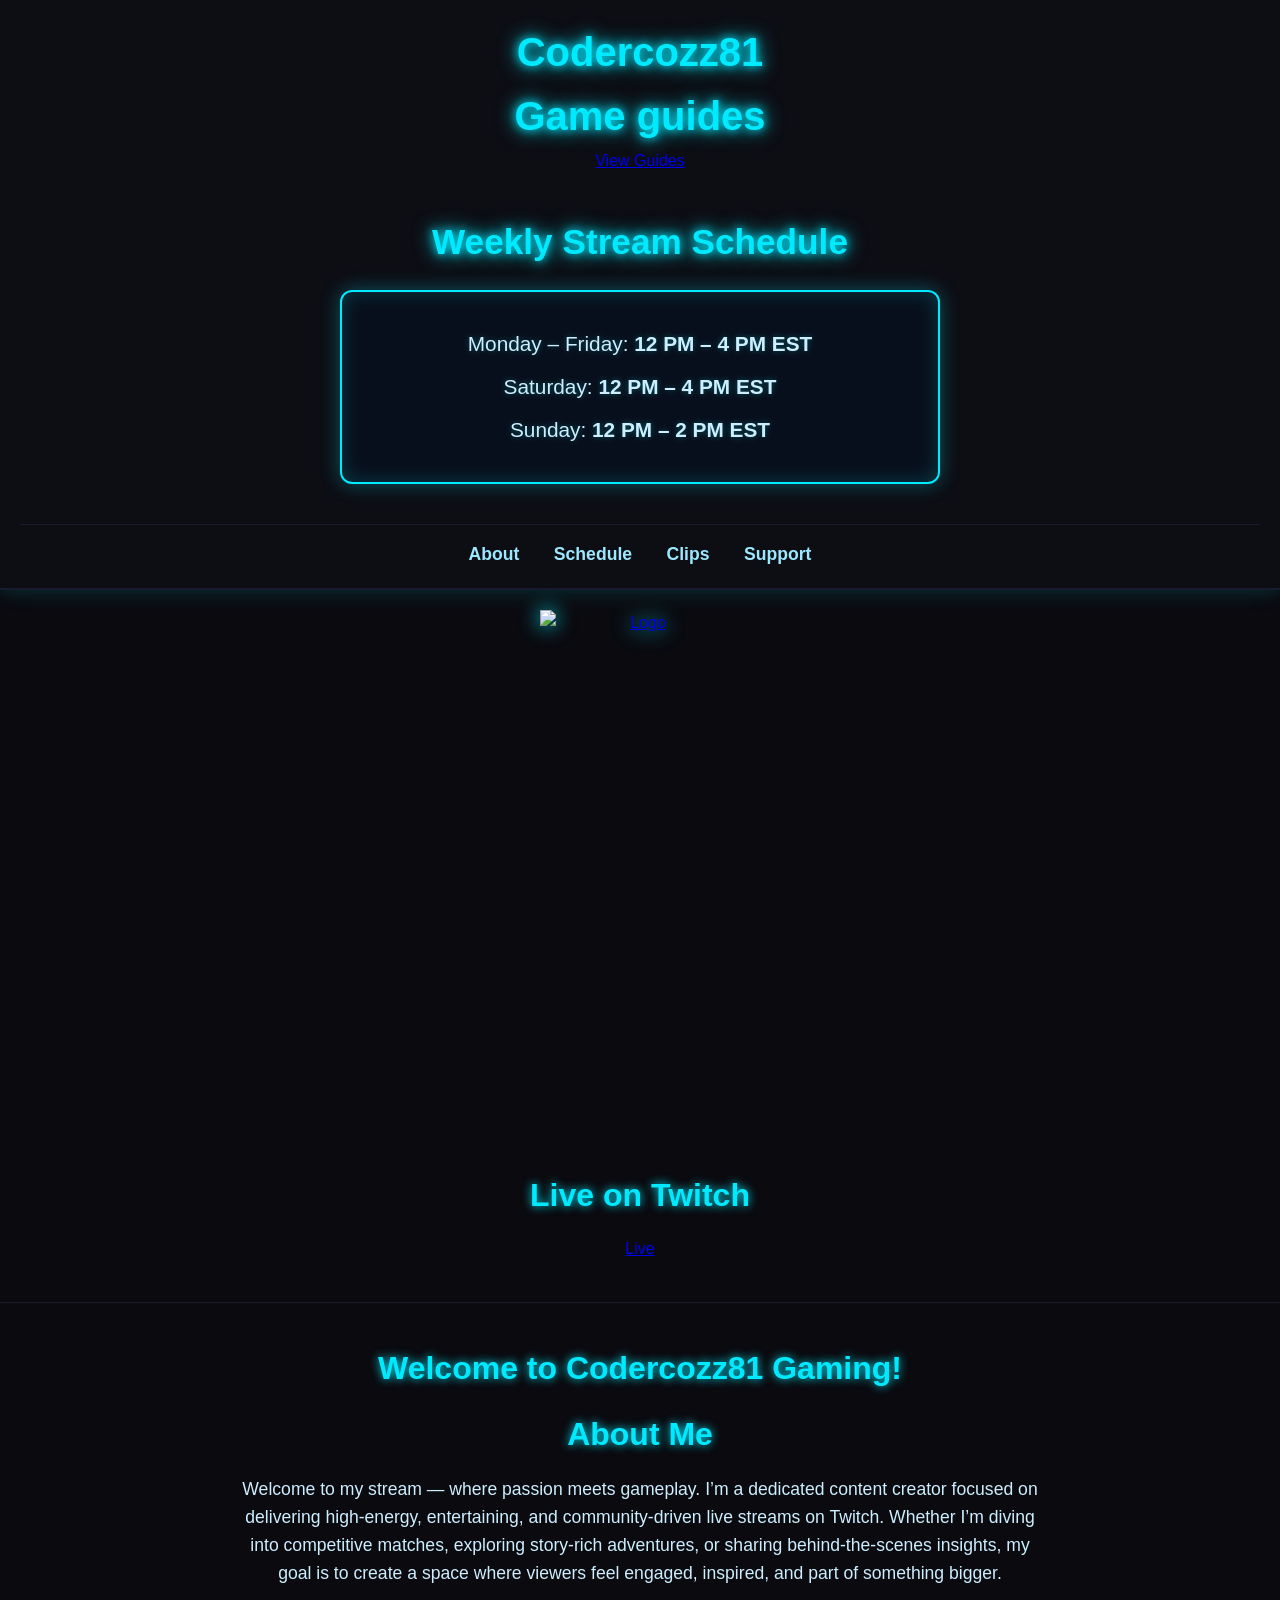
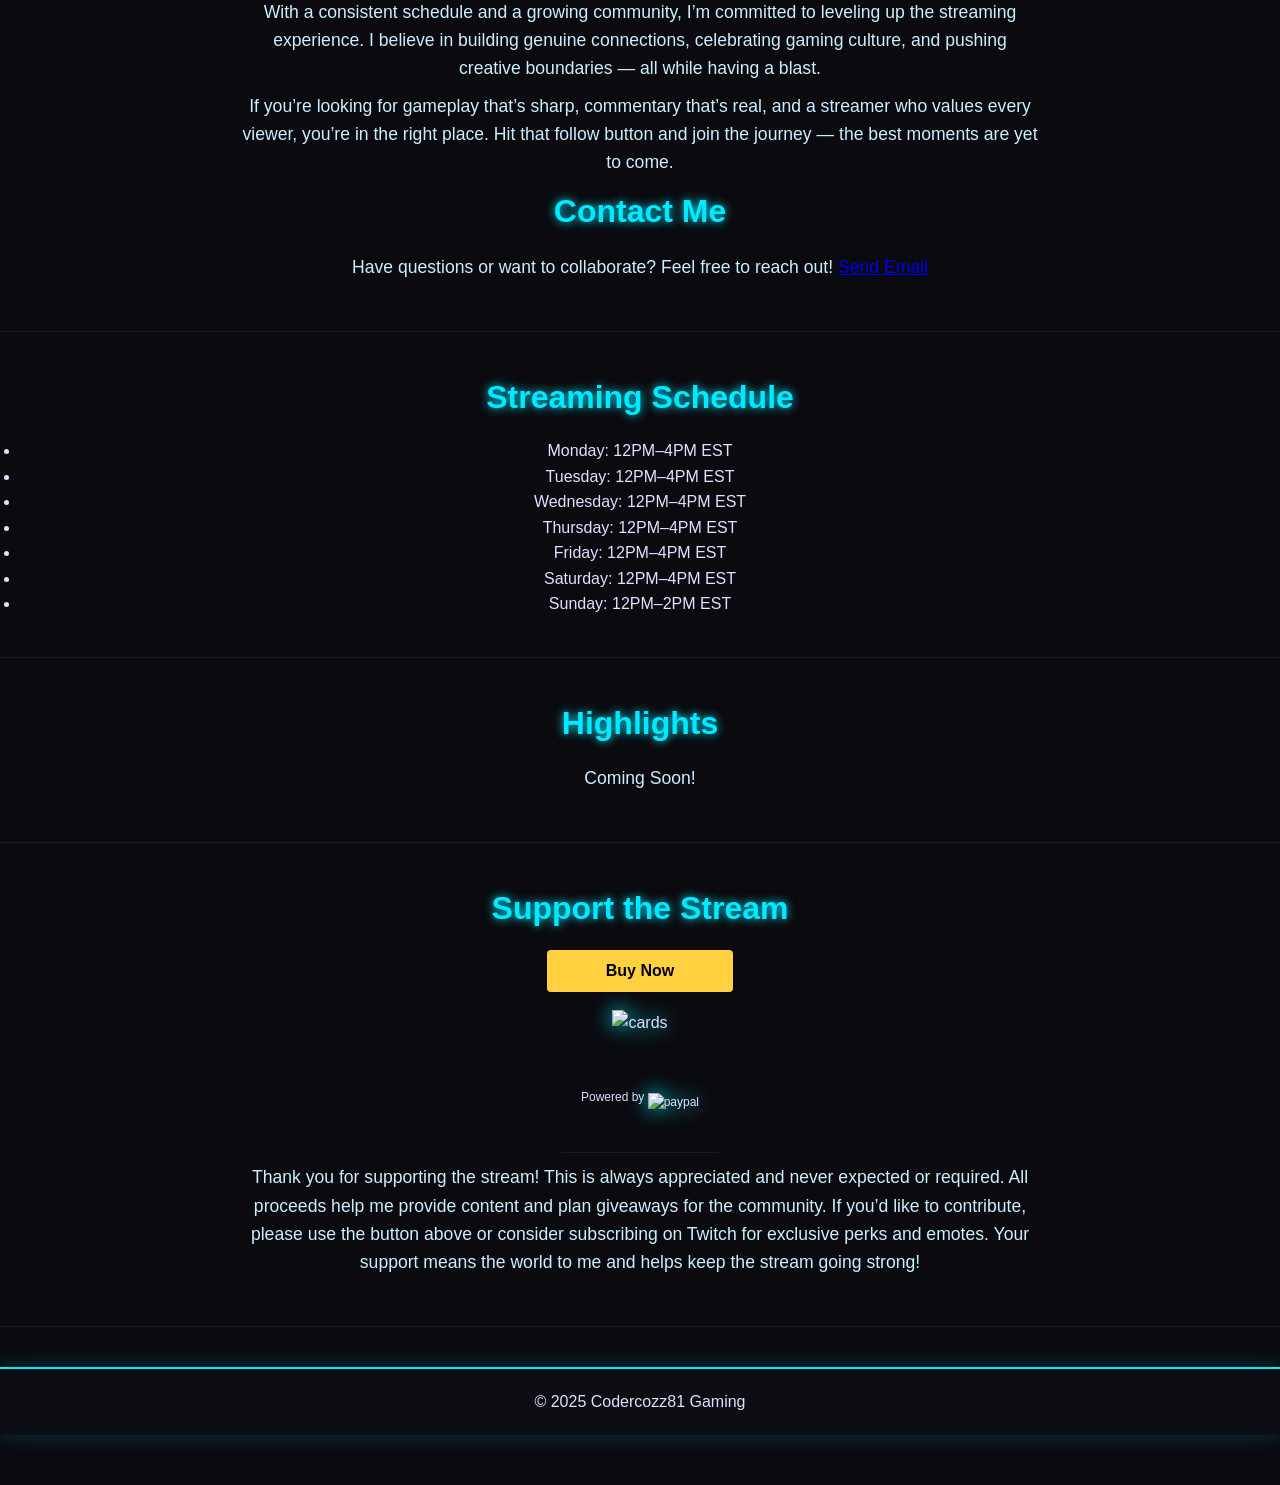
==== index.html @ 191a9d3c "Update site" ====
<!DOCTYPE html>
<html lang="en">

<head>
  <meta charset="UTF-8" />
  <meta name="viewport" content="width=device-width, initial-scale=1.0" />
  <title>Codercozz81</title>
  <link rel="stylesheet" href="style.css" />
</head>

<body>
  <header>
    <h1>Codercozz81</h1>
    <h1>Game guides</h1>
    <a href="guides.html">View Guides</a>
<section id="schedule-banner">
  <h2 class="neon-title">Weekly Stream Schedule</h2>

  <div class="schedule-banner-box">
    <p>Monday – Friday: <strong>12 PM – 4 PM EST</strong></p>
    <p>Saturday: <strong>12 PM – 4 PM EST</strong></p>
    <p>Sunday: <strong>12 PM – 2 PM EST</strong></p>
  </div>
</section>

    <nav>
      <a href="#about">About</a>
      <a href="#schedule">Schedule</a>
      <a href="#clips">Clips</a>
      <a href="#support">Support</a>
    </nav>
  </header>
  
    <a href= "https://i.imgur.com/0pPii96_d.png">
    <img src= "https://i.imgur.com/0pPii96_d.png" alt="Logo" class="logo" width="1200" height="500" >
  </a>

  <section id="stream">
    <h2>Live on Twitch</h2>
    <a href="https://twitch.tv/codercozz81" target="_blank">Live</a>
  </section>

  <section id="about">
    <h2>Welcome to Codercozz81 Gaming!</h2>
    <h2>About Me</h2>

    <p>Welcome to my stream — where passion meets gameplay. I’m a dedicated content creator focused on delivering high-energy,
      entertaining, and community-driven live streams on Twitch. Whether I’m diving into competitive matches, exploring story-rich adventures,
      or sharing behind-the-scenes insights, my goal is to create a space where viewers feel engaged, inspired, and part of something bigger.</p>

    <p>With a consistent schedule and a growing community, I’m committed to leveling up the streaming experience.
      I believe in building genuine connections, celebrating gaming culture, and pushing creative boundaries — all while having a blast.</p>

    <p>If you’re looking for gameplay that’s sharp, commentary that’s real, and a streamer who values every viewer, you’re in the right place.
      Hit that follow button and join the journey — the best moments are yet to come.</p>

    <h2>Contact Me</h2>
    <p>Have questions or want to collaborate? Feel free to reach out!
      <a href="mailto:codercozz81gaming@gmail.com">Send Email</a>
    </p>
  </section>

  <section id="schedule">
    <h2>Streaming Schedule</h2>
    <ul>
      <li>Monday: 12PM–4PM EST</li>
      <li>Tuesday: 12PM–4PM EST</li>
      <li>Wednesday: 12PM–4PM EST</li>
      <li>Thursday: 12PM–4PM EST</li>
      <li>Friday: 12PM–4PM EST</li>
      <li>Saturday: 12PM–4PM EST</li>
      <li>Sunday: 12PM–2PM EST</li>
    </ul>
  </section>

  <section id="clips">
    <h2>Highlights</h2>
    <p>Coming Soon!</p>
  </section>

  <section id="support">
    <h2>Support the Stream</h2>

    <div>
      <style>
        .pp-SATEPNYQHU6HS {
          text-align: center;
          border: none;
          border-radius: 0.25rem;
          min-width: 11.625rem;
          padding: 0 2rem;
          height: 2.625rem;
          font-weight: bold;
          background-color: #FFD140;
          color: #000000;
          font-family: "Helvetica Neue", Arial, sans-serif;
          font-size: 1rem;
          line-height: 1.25rem;
          cursor: pointer;
        }
      </style>

      <form action="https://www.paypal.com/ncp/payment/SATEPNYQHU6HS" method="post" target="_blank"
        style="display:inline-grid;justify-items:center;align-content:start;gap:0.5rem;">
        <input class="pp-SATEPNYQHU6HS" type="submit" value="Buy Now" />
        <img src="https://www.paypalobjects.com/images/Debit_Credit_APM.svg" alt="cards" />
        <section style="font-size: 0.75rem;">
          Powered by
          <img src="https://www.paypalobjects.com/paypal-ui/logos/svg/paypal-wordmark-color.svg" alt="paypal"
            style="height:0.875rem;vertical-align:middle;" />
        </section>
      </form>
    </div>

    <p>Thank you for supporting the stream! This is always appreciated and never expected or required.
      All proceeds help me provide content and plan giveaways for the community. If you’d like to contribute,
      please use the button above or consider subscribing on Twitch for exclusive perks and emotes.
      Your support means the world to me and helps keep the stream going strong!</p>
  </section>

  <footer>
    <p>© 2025 Codercozz81 Gaming</p>
  </footer>

  <script src="scripts.js"></script>
</body>

</html>
---- style.css ----
/* ------------------------------
   GLOBAL RESET & BASE STYLES
--------------------------------*/
* {
  margin: 0;
  padding: 0;
  box-sizing: border-box;
}

body {
  font-family: 'Orbitron', Arial, sans-serif;
  background-color: #0a0a0f;
  color: #e0e0ff;
  line-height: 1.6;
  text-align: center;
  padding-bottom: 50px;
}

/* Neon Glow Helper */
.neon-glow {
  text-shadow: 0 0 8px #00eaff, 0 0 16px #00eaff, 0 0 32px #00eaff;
}

/* ------------------------------
   HEADER & NAVIGATION
--------------------------------*/
header {
  padding: 20px;
  background: #0d0d14;
  border-bottom: 2px solid #1a1a2e;
  box-shadow: 0 0 20px #00eaff33;
}

h1 {
  font-size: 2.5rem;
  color: #00eaff;
  text-shadow: 0 0 10px #00eaff, 0 0 20px #00eaff;
}

nav {
  margin-top: 15px;
}

nav a {
  margin: 0 15px;
  color: #9be8ff;
  text-decoration: none;
  font-weight: bold;
  font-size: 1.1rem;
  transition: 0.3s;
}

nav a:hover {
  color: #00eaff;
  text-shadow: 0 0 10px #00eaff;
}

nav.sticky {
  position: fixed;
  top: 0;
  width: 100%;
  background: #000814;
  padding: 10px 0;
  z-index: 999;
  border-bottom: 2px solid #00eaff;
  box-shadow: 0 0 20px #00eaff55;
}

/* ------------------------------
   LOGO
--------------------------------*/
.logo {
  width: 200px;
  margin: 20px auto;
  display: block;
  filter: drop-shadow(0 0 10px #00eaff);
}

/* ------------------------------
   SECTIONS
-------------------------------*/
section {
  padding: 40px 20px;
  border-bottom: 1px solid #1a1a2e;
}

section h2 {
  margin-bottom: 15px;
  font-size: 2rem;
  color: #00eaff;
  text-shadow: 0 0 10px #00eaff;
}

section p {
  max-width: 800px;
  margin: 10px auto;
  font-size: 1.1rem;
  color: #cceeff;
}

/* ------------------------------
   SUPPORT SECTION
--------------------------------*/
#support img {
  margin-top: 10px;
  filter: drop-shadow(0 0 10px #00eaff);
}

/* ------------------------------
   FOOTER
--------------------------------*/
footer {
  margin-top: 40px;
  padding: 20px;
  background: #0d0d14;
  border-top: 2px solid #00eaff;
  box-shadow: 0 0 20px #00eaff33;
}

/* ------------------------------
   NEON SCHEDULE BANNER
--------------------------------*/
#schedule-banner {
  padding: 40px 20px;
  border-bottom: 1px solid #1a1a2e;
}

.neon-title {
  font-size: 2.2rem;
  color: #00eaff;
  text-shadow: 0 0 10px #00eaff, 0 0 20px #00eaff;
  margin-bottom: 20px;
}

.schedule-banner-box {
  max-width: 600px;
  margin: 0 auto;
  padding: 25px;
  background: rgba(0, 20, 40, 0.4);
  border: 2px solid #00eaff;
  border-radius: 12px;
  box-shadow: 0 0 20px #00eaff55, inset 0 0 20px #00eaff33;
  backdrop-filter: blur(4px);
}

.schedule-banner-box p {
  font-size: 1.3rem;
  margin: 10px 0;
  color: #cceeff;
  text-shadow: 0 0 6px #00eaff55;
}


.back-to-top {
  position: fixed;
  bottom: 20px;
  right: 20px;
  background: #333;
  color: white;
  padding: 10px 15px;
  border-radius: 5px;
  text-decoration: none;
  font-size: 20px;
}
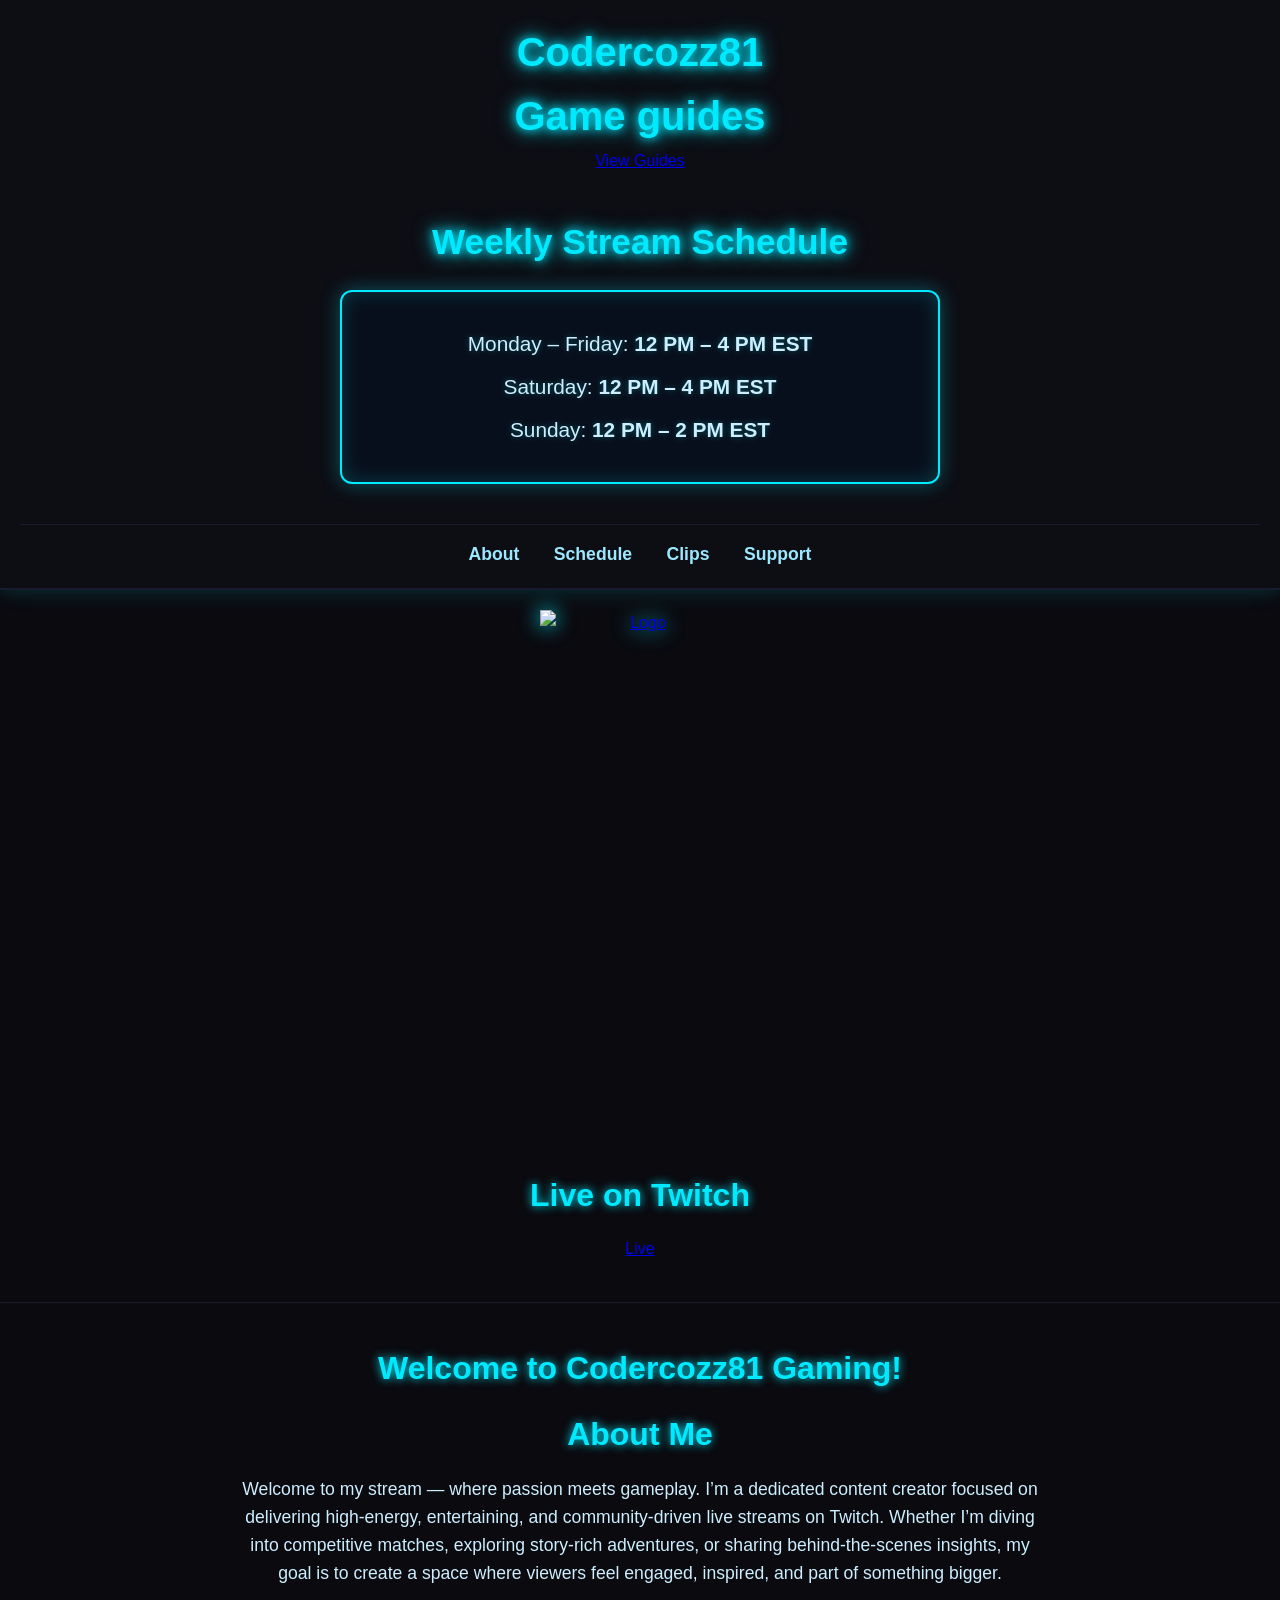
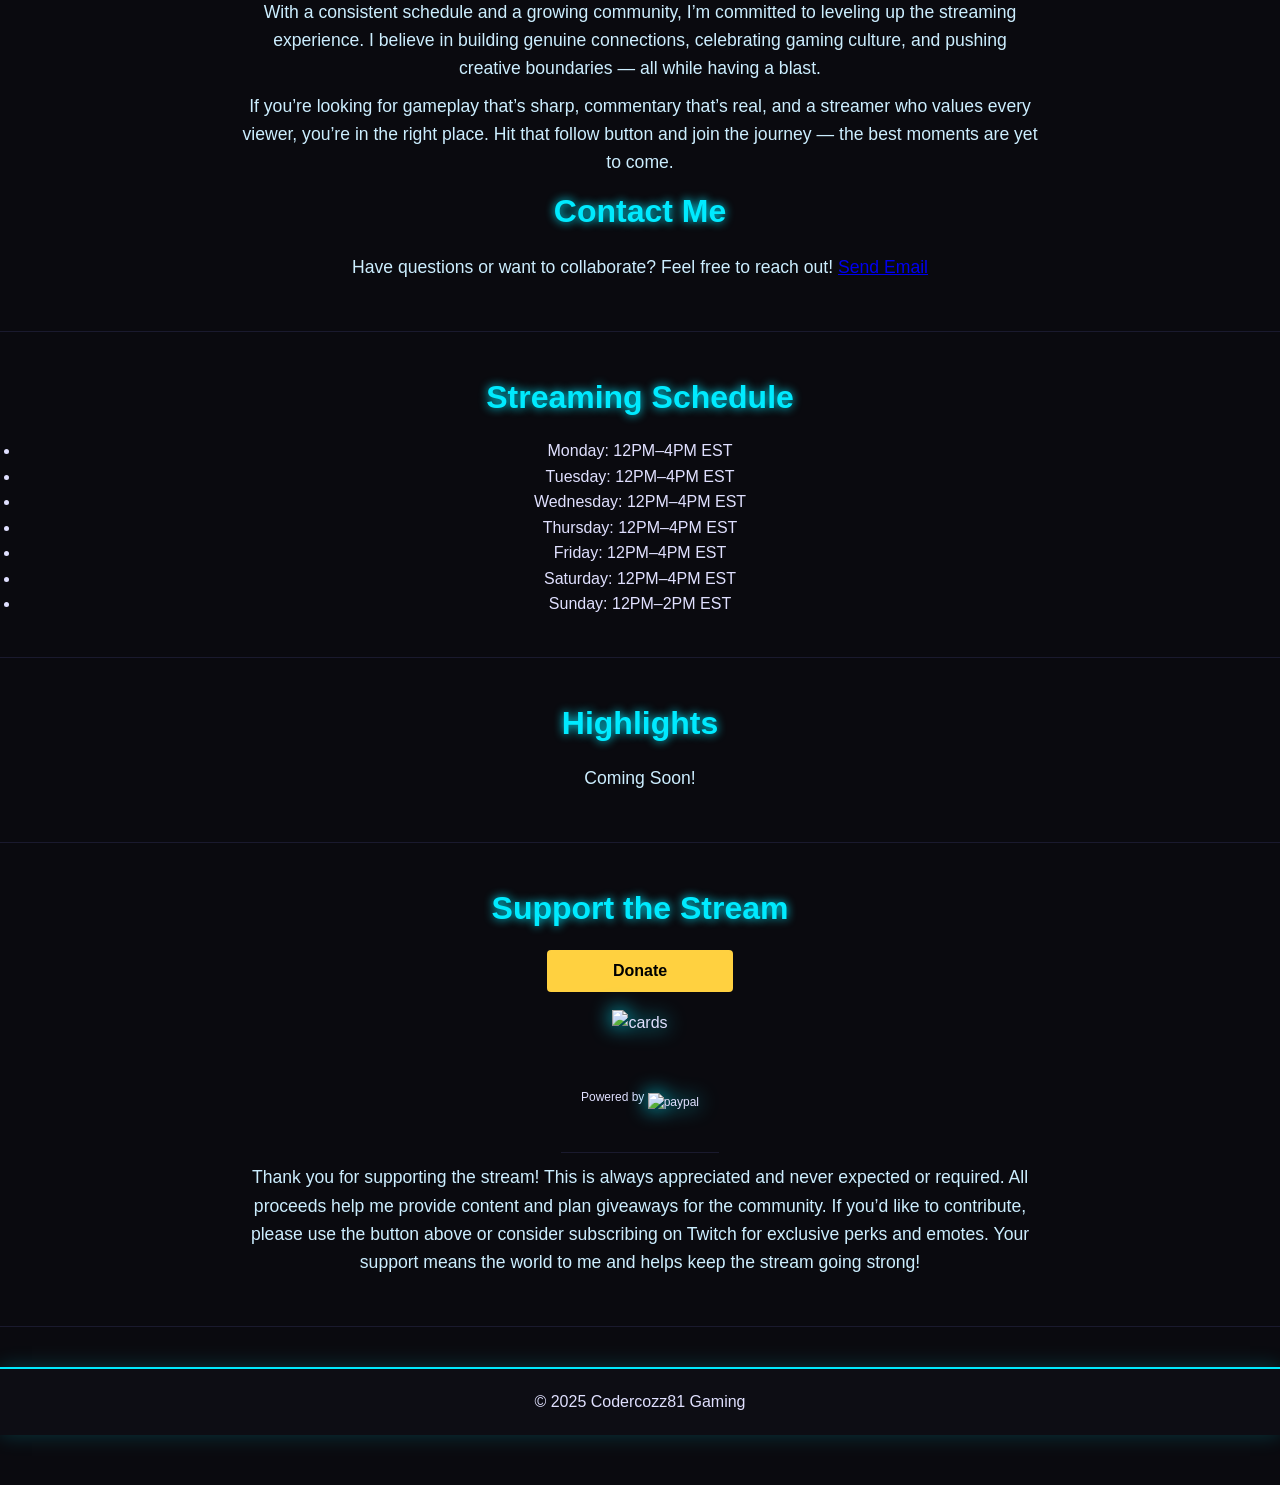
==== commit 6654e9f5: "Update" ====
--- a/index.html
+++ b/index.html
@@ -4,11 +4,12 @@
 <head>
   <meta charset="UTF-8" />
   <meta name="viewport" content="width=device-width, initial-scale=1.0" />
-  <title>Codercozz81</title>
+  <title>Codercozz81gaming</title>
   <link rel="stylesheet" href="style.css" />
 </head>
 
 <body>
+  <main></main>
   <header>
     <h1>Codercozz81</h1>
     <h1>Game guides</h1>
@@ -102,7 +103,7 @@
 
       <form action="https://www.paypal.com/ncp/payment/SATEPNYQHU6HS" method="post" target="_blank"
         style="display:inline-grid;justify-items:center;align-content:start;gap:0.5rem;">
-        <input class="pp-SATEPNYQHU6HS" type="submit" value="Buy Now" />
+        <input class="pp-SATEPNYQHU6HS" type="submit" value="Donate" />
         <img src="https://www.paypalobjects.com/images/Debit_Credit_APM.svg" alt="cards" />
         <section style="font-size: 0.75rem;">
           Powered by
@@ -123,6 +124,7 @@
   </footer>
 
   <script src="scripts.js"></script>
+</main>
 </body>
 
 </html>
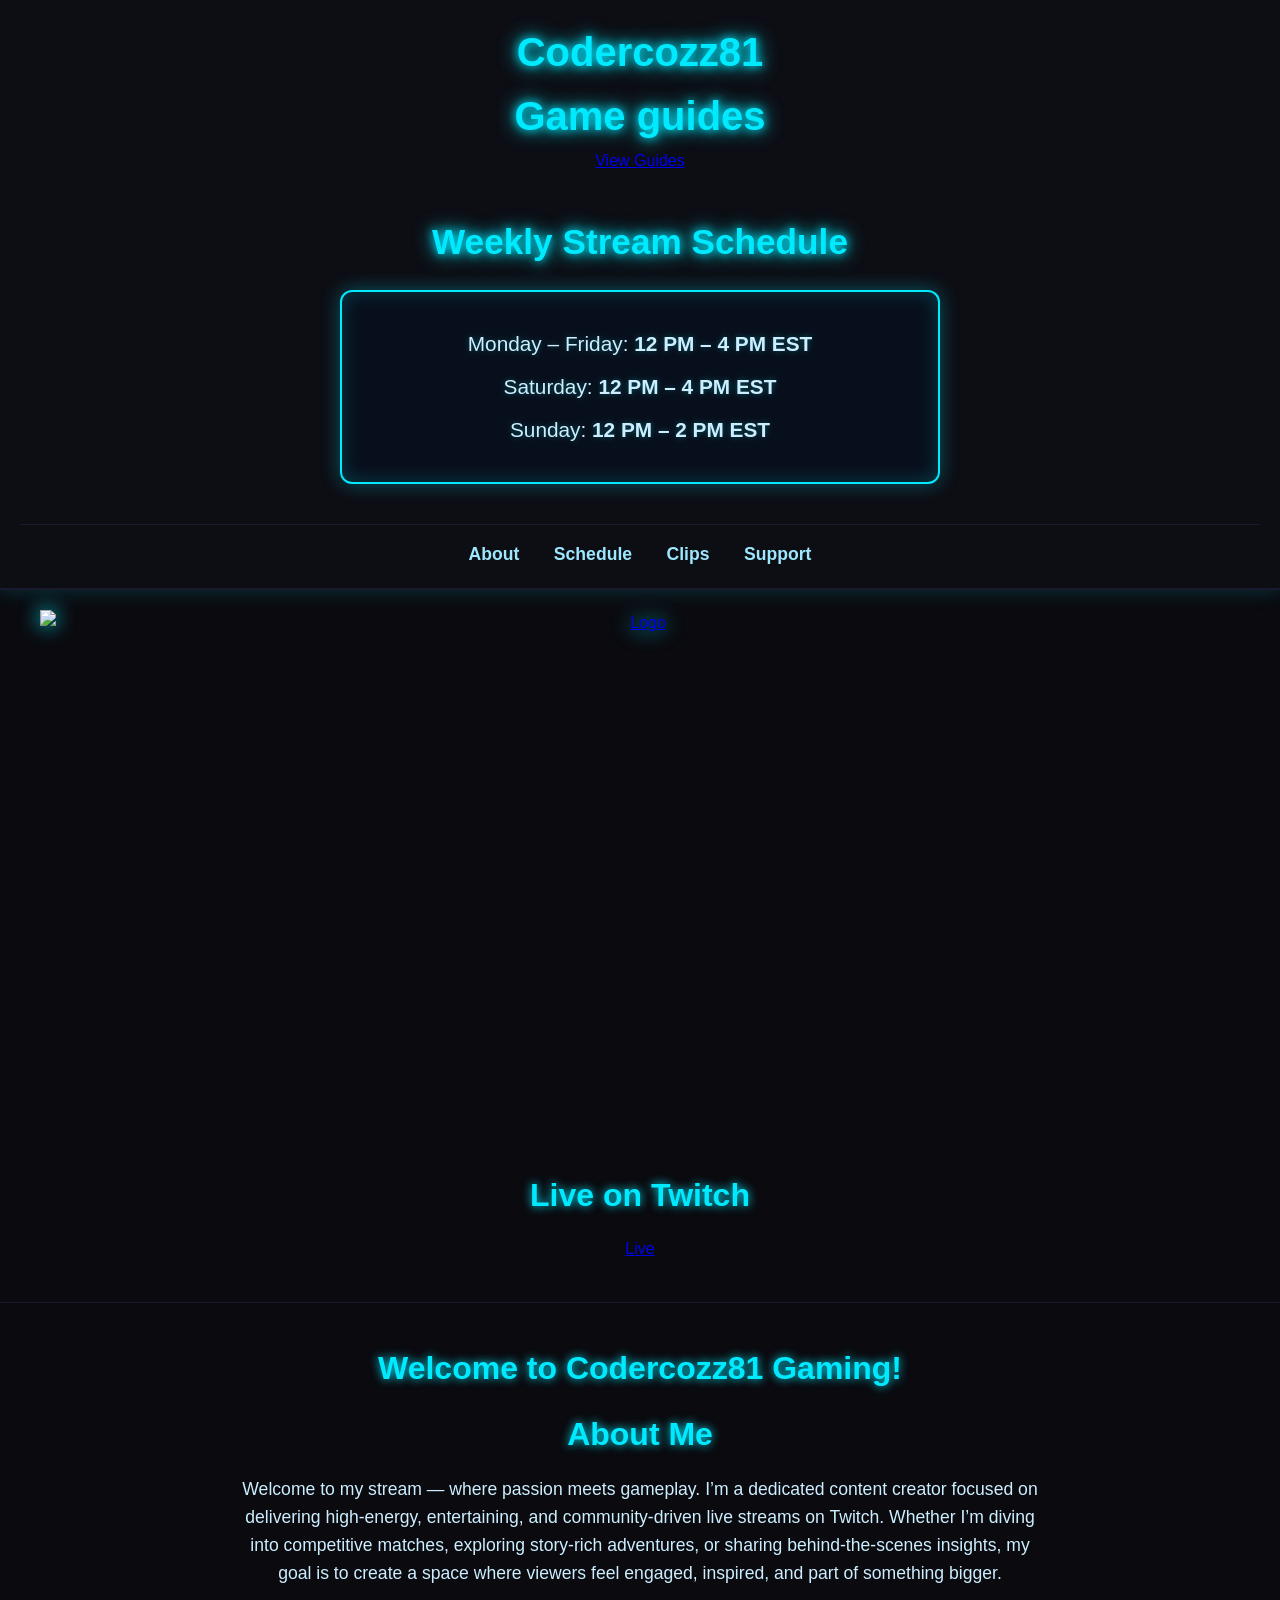
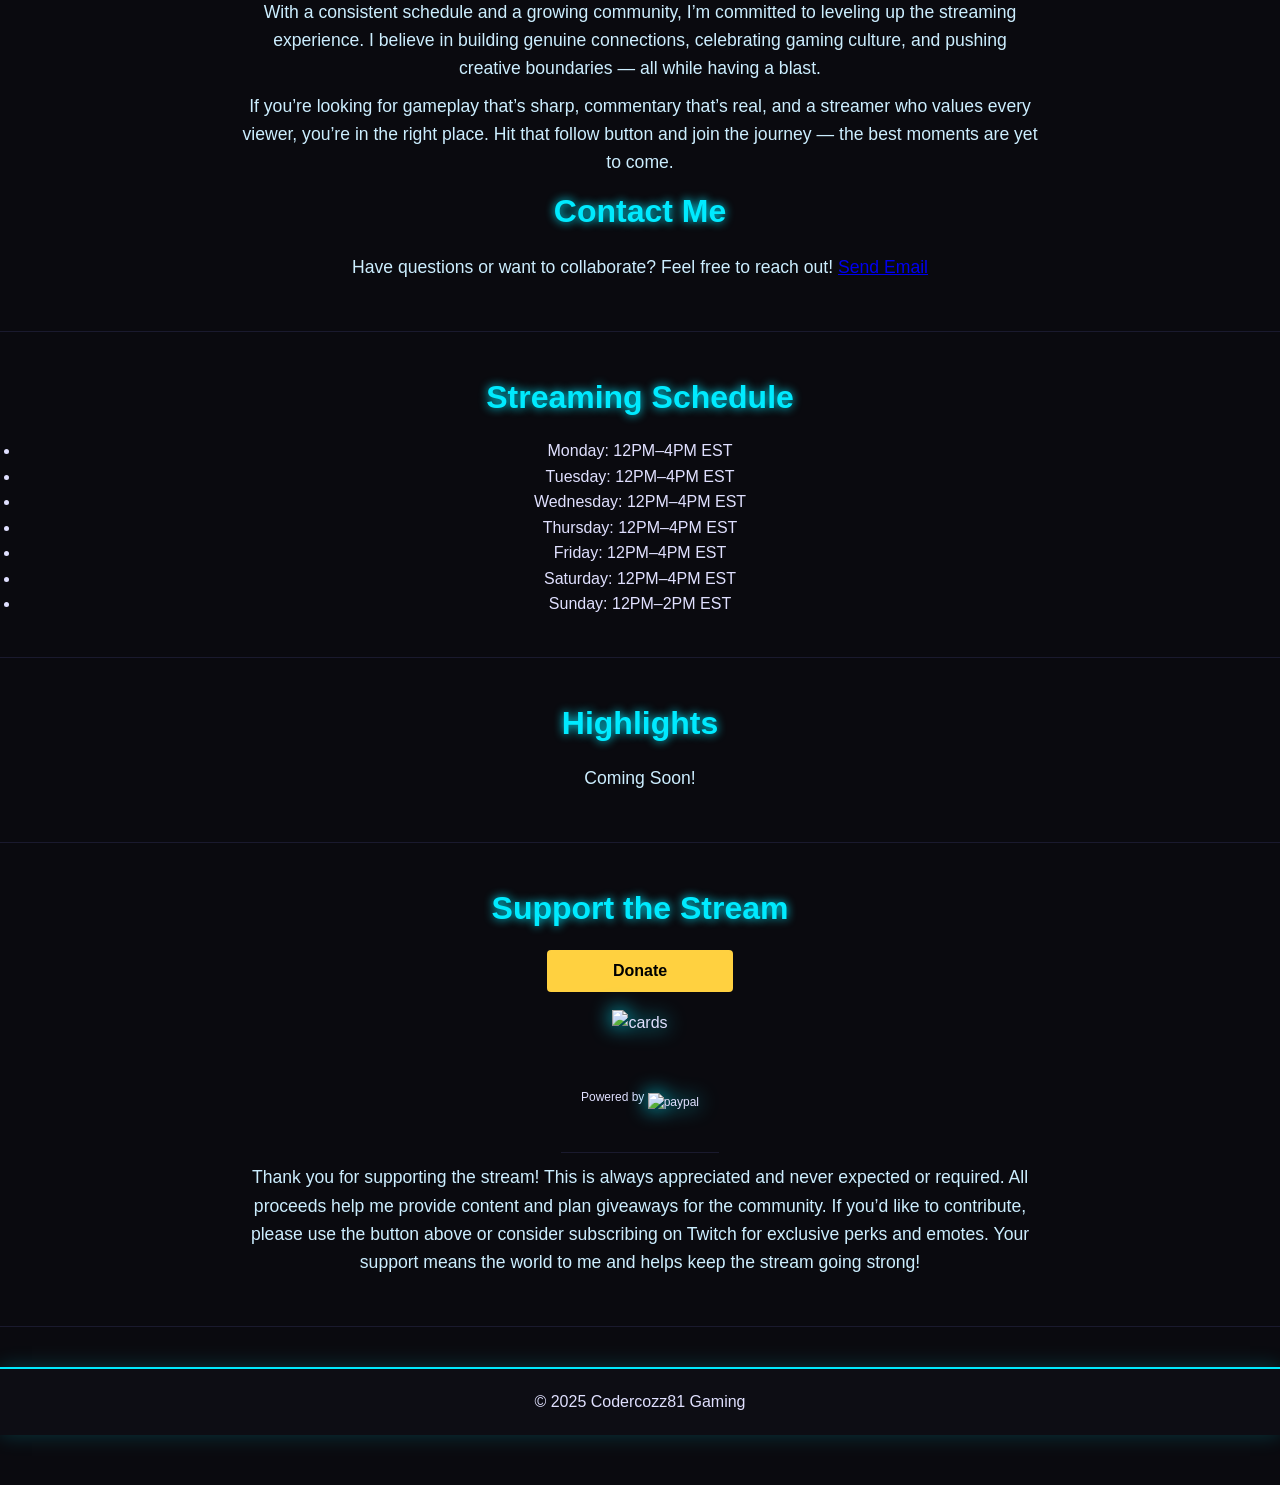
==== commit eefb30d5: "Update" ====
--- a/index.html
+++ b/index.html
@@ -9,7 +9,7 @@
 </head>
 
 <body>
-  <main></main>
+  <main>
   <header>
     <h1>Codercozz81</h1>
     <h1>Game guides</h1>
--- a/style.css
+++ b/style.css
@@ -70,7 +70,8 @@
    LOGO
 --------------------------------*/
 .logo {
-  width: 200px;
+  max-width: 100%;
+  height:auto;
   margin: 20px auto;
   display: block;
   filter: drop-shadow(0 0 10px #00eaff);
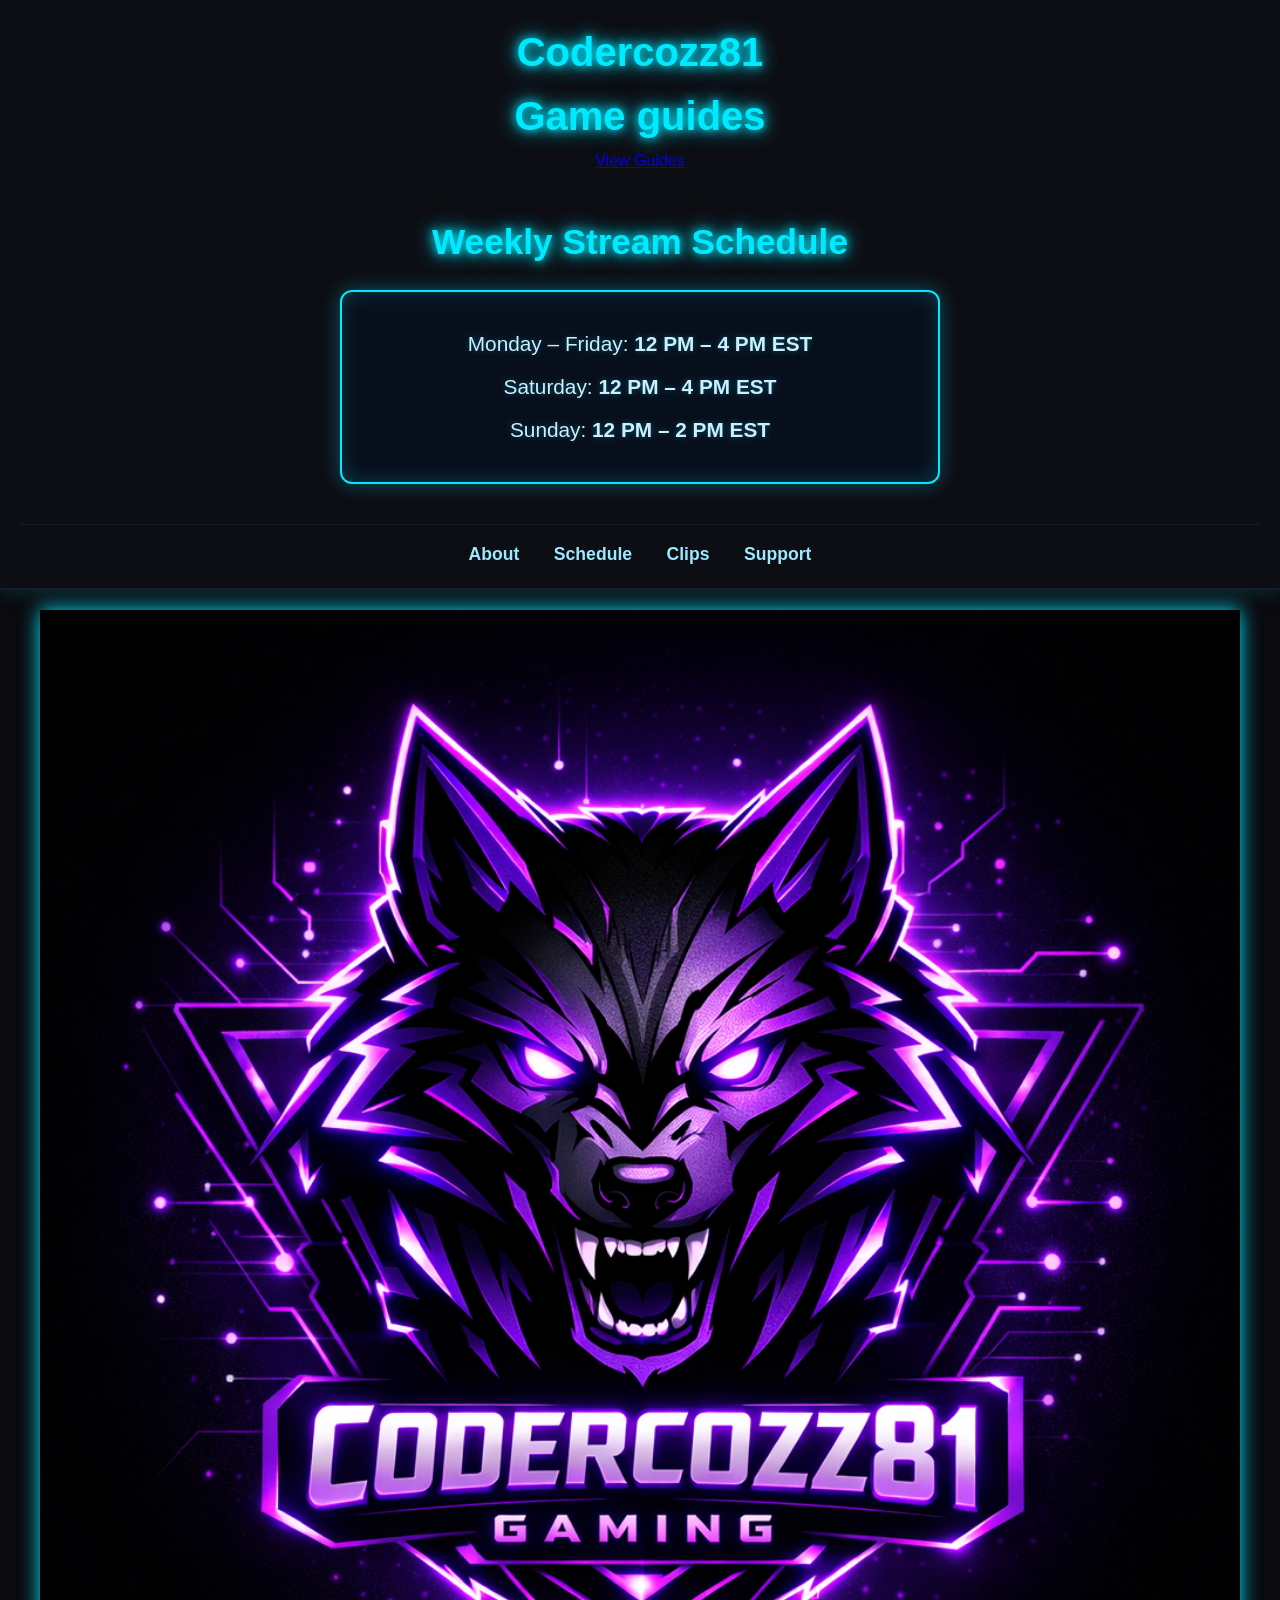
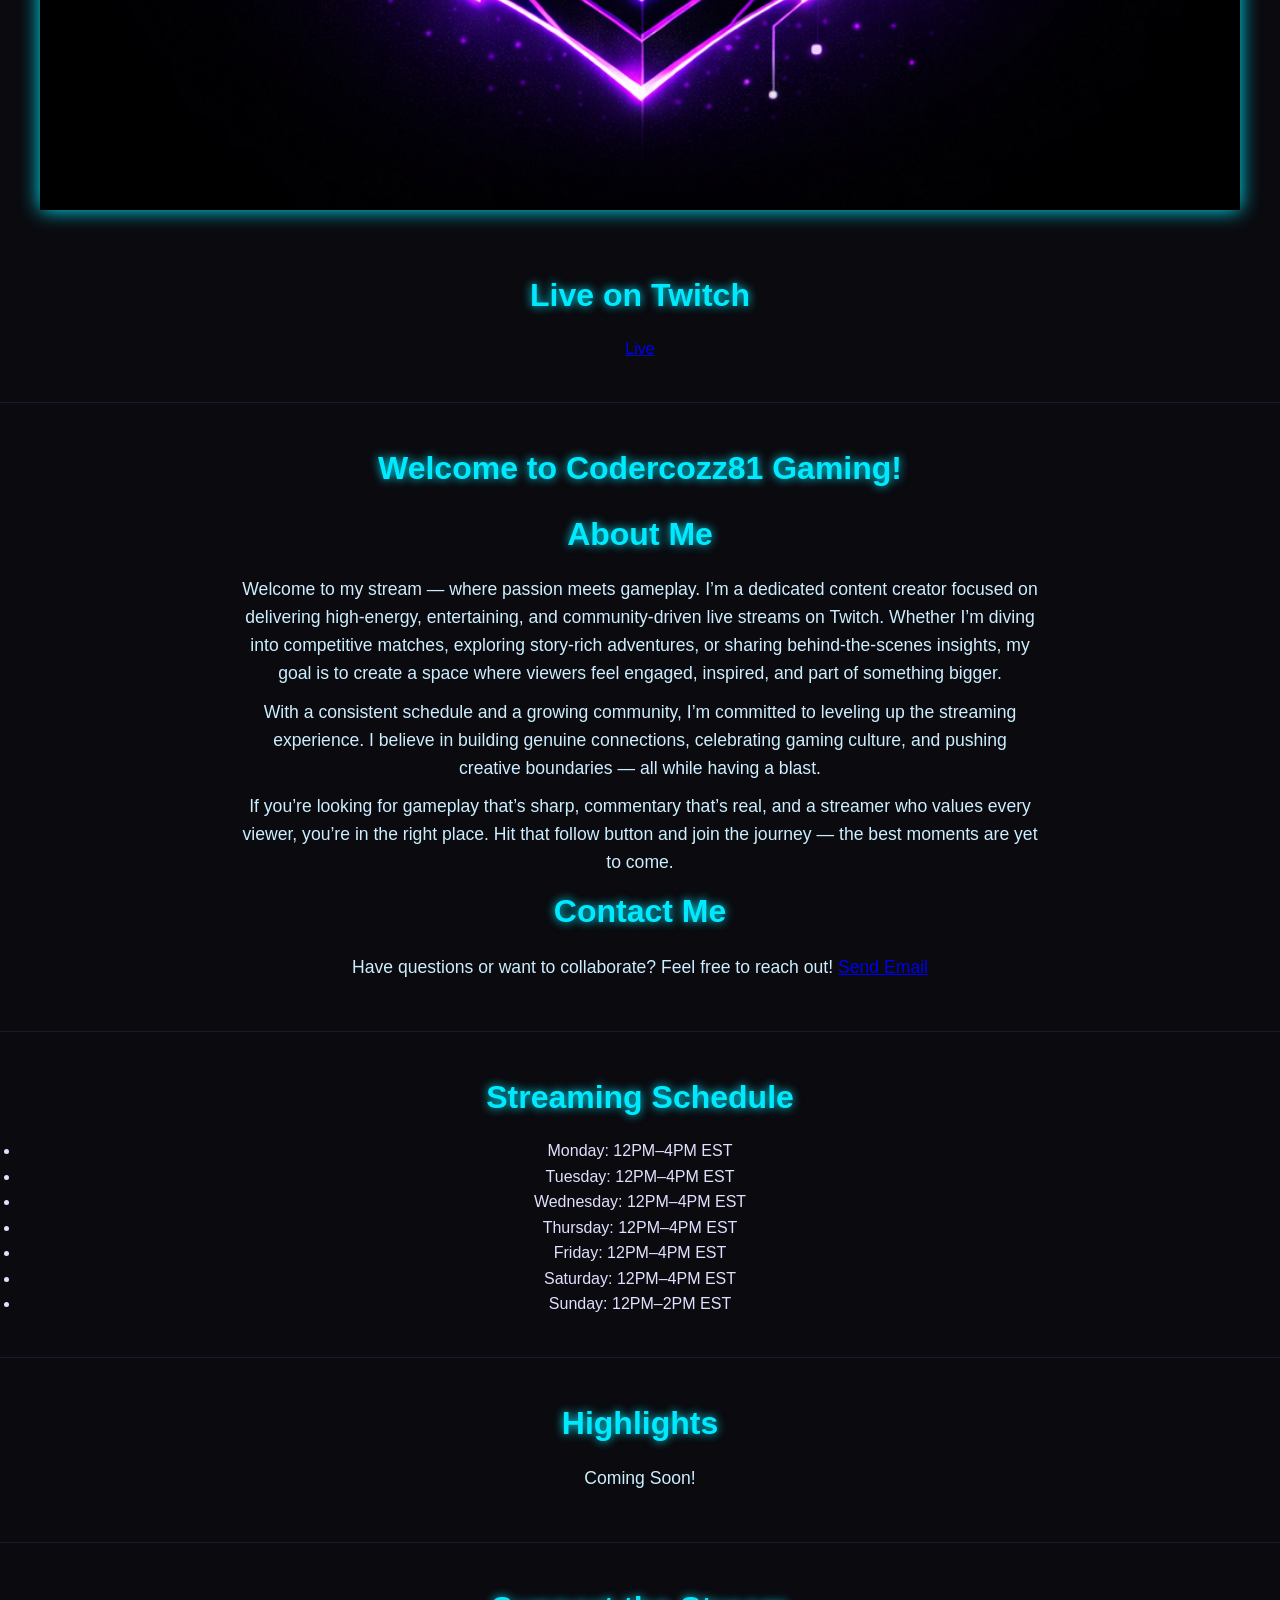
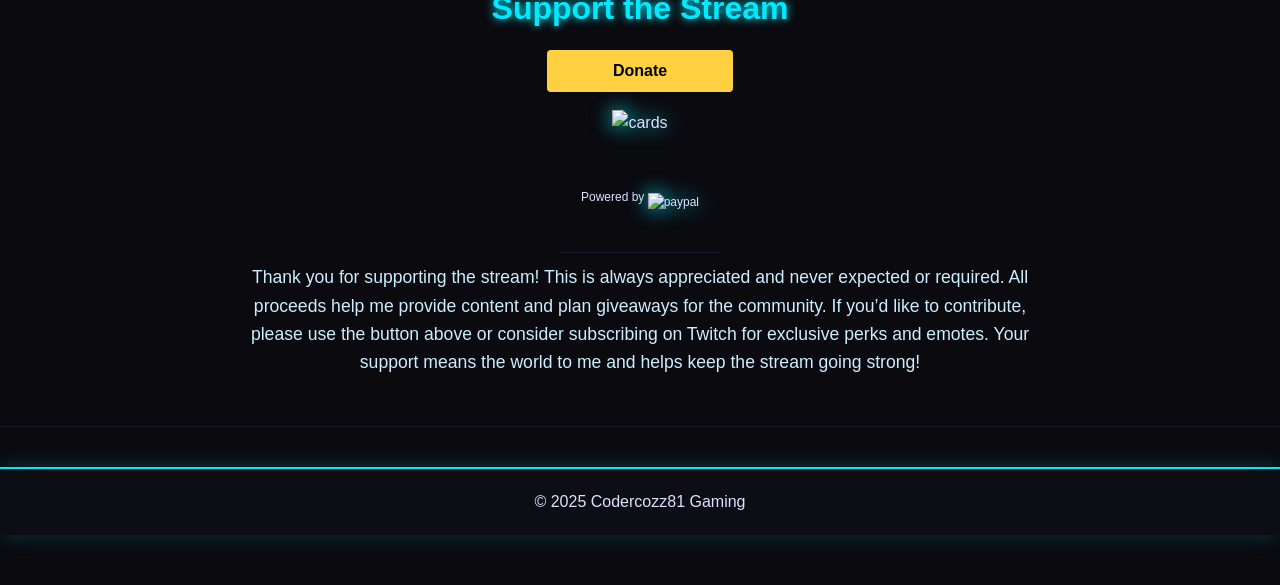
==== commit e59aa6d7: "Update site" ====
--- a/index.html
+++ b/index.html
@@ -5,7 +5,7 @@
   <meta charset="UTF-8" />
   <meta name="viewport" content="width=device-width, initial-scale=1.0" />
   <title>Codercozz81gaming</title>
-  <link rel="stylesheet" href="style.css" />
+  <link rel="stylesheet" href="/css/style.css" />
 </head>
 
 <body>
@@ -13,7 +13,7 @@
   <header>
     <h1>Codercozz81</h1>
     <h1>Game guides</h1>
-    <a href="guides.html">View Guides</a>
+    <a href="/guides/guides.html">View Guides</a>
 <section id="schedule-banner">
   <h2 class="neon-title">Weekly Stream Schedule</h2>
 
@@ -32,8 +32,8 @@
     </nav>
   </header>
   
-    <a href= "https://i.imgur.com/0pPii96_d.png">
-    <img src= "https://i.imgur.com/0pPii96_d.png" alt="Logo" class="logo" width="1200" height="500" >
+    <a href= "/images/logo.png" target="_blank">
+    <img src= "/images/logo.png" alt="Logo" class="logo" width="1200" height="500" >
   </a>
 
   <section id="stream">
@@ -123,7 +123,7 @@
     <p>© 2025 Codercozz81 Gaming</p>
   </footer>
 
-  <script src="scripts.js"></script>
+  <script src="/js/scripts.js"></script>
 </main>
 </body>
 
--- a/css/style.css
+++ b/css/style.css
@@ -0,0 +1,165 @@
+/* ------------------------------
+   GLOBAL RESET & BASE STYLES
+--------------------------------*/
+* {
+  margin: 0;
+  padding: 0;
+  box-sizing: border-box;
+}
+
+body {
+  font-family: 'Orbitron', Arial, sans-serif;
+  background-color: #0a0a0f;
+  color: #e0e0ff;
+  line-height: 1.6;
+  text-align: center;
+  padding-bottom: 50px;
+}
+
+/* Neon Glow Helper */
+.neon-glow {
+  text-shadow: 0 0 8px #00eaff, 0 0 16px #00eaff, 0 0 32px #00eaff;
+}
+
+/* ------------------------------
+   HEADER & NAVIGATION
+--------------------------------*/
+header {
+  padding: 20px;
+  background: #0d0d14;
+  border-bottom: 2px solid #1a1a2e;
+  box-shadow: 0 0 20px #00eaff33;
+}
+
+h1 {
+  font-size: 2.5rem;
+  color: #00eaff;
+  text-shadow: 0 0 10px #00eaff, 0 0 20px #00eaff;
+}
+
+nav {
+  margin-top: 15px;
+}
+
+nav a {
+  margin: 0 15px;
+  color: #9be8ff;
+  text-decoration: none;
+  font-weight: bold;
+  font-size: 1.1rem;
+  transition: 0.3s;
+}
+
+nav a:hover {
+  color: #00eaff;
+  text-shadow: 0 0 10px #00eaff;
+}
+
+nav.sticky {
+  position: fixed;
+  top: 0;
+  width: 100%;
+  background: #000814;
+  padding: 10px 0;
+  z-index: 999;
+  border-bottom: 2px solid #00eaff;
+  box-shadow: 0 0 20px #00eaff55;
+}
+
+/* ------------------------------
+   LOGO
+--------------------------------*/
+.logo {
+  max-width: 100%;
+  height:auto;
+  margin: 20px auto;
+  display: block;
+  filter: drop-shadow(0 0 10px #00eaff);
+}
+
+/* ------------------------------
+   SECTIONS
+-------------------------------*/
+section {
+  padding: 40px 20px;
+  border-bottom: 1px solid #1a1a2e;
+}
+
+section h2 {
+  margin-bottom: 15px;
+  font-size: 2rem;
+  color: #00eaff;
+  text-shadow: 0 0 10px #00eaff;
+}
+
+section p {
+  max-width: 800px;
+  margin: 10px auto;
+  font-size: 1.1rem;
+  color: #cceeff;
+}
+
+/* ------------------------------
+   SUPPORT SECTION
+--------------------------------*/
+#support img {
+  margin-top: 10px;
+  filter: drop-shadow(0 0 10px #00eaff);
+}
+
+/* ------------------------------
+   FOOTER
+--------------------------------*/
+footer {
+  margin-top: 40px;
+  padding: 20px;
+  background: #0d0d14;
+  border-top: 2px solid #00eaff;
+  box-shadow: 0 0 20px #00eaff33;
+}
+
+/* ------------------------------
+   NEON SCHEDULE BANNER
+--------------------------------*/
+#schedule-banner {
+  padding: 40px 20px;
+  border-bottom: 1px solid #1a1a2e;
+}
+
+.neon-title {
+  font-size: 2.2rem;
+  color: #00eaff;
+  text-shadow: 0 0 10px #00eaff, 0 0 20px #00eaff;
+  margin-bottom: 20px;
+}
+
+.schedule-banner-box {
+  max-width: 600px;
+  margin: 0 auto;
+  padding: 25px;
+  background: rgba(0, 20, 40, 0.4);
+  border: 2px solid #00eaff;
+  border-radius: 12px;
+  box-shadow: 0 0 20px #00eaff55, inset 0 0 20px #00eaff33;
+  backdrop-filter: blur(4px);
+}
+
+.schedule-banner-box p {
+  font-size: 1.3rem;
+  margin: 10px 0;
+  color: #cceeff;
+  text-shadow: 0 0 6px #00eaff55;
+}
+
+
+.back-to-top {
+  position: fixed;
+  bottom: 20px;
+  right: 20px;
+  background: #333;
+  color: white;
+  padding: 10px 15px;
+  border-radius: 5px;
+  text-decoration: none;
+  font-size: 20px;
+}
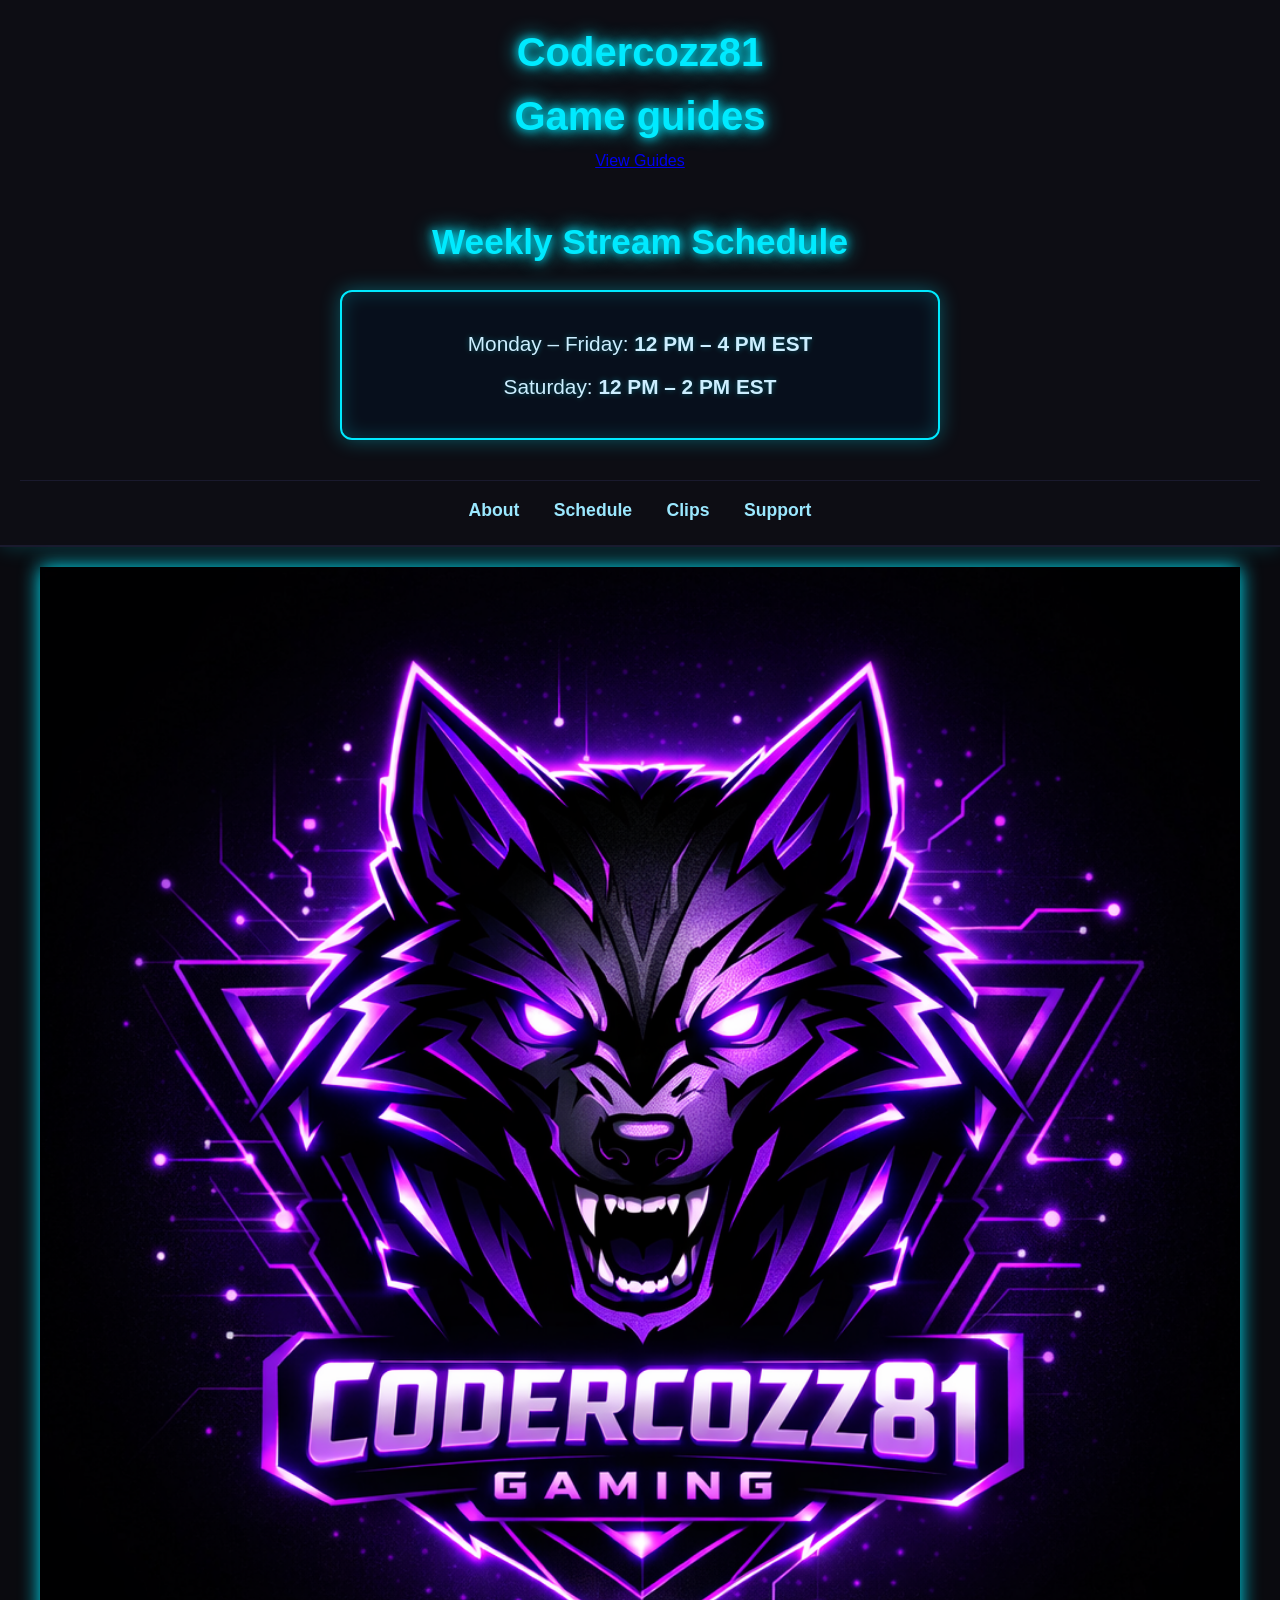
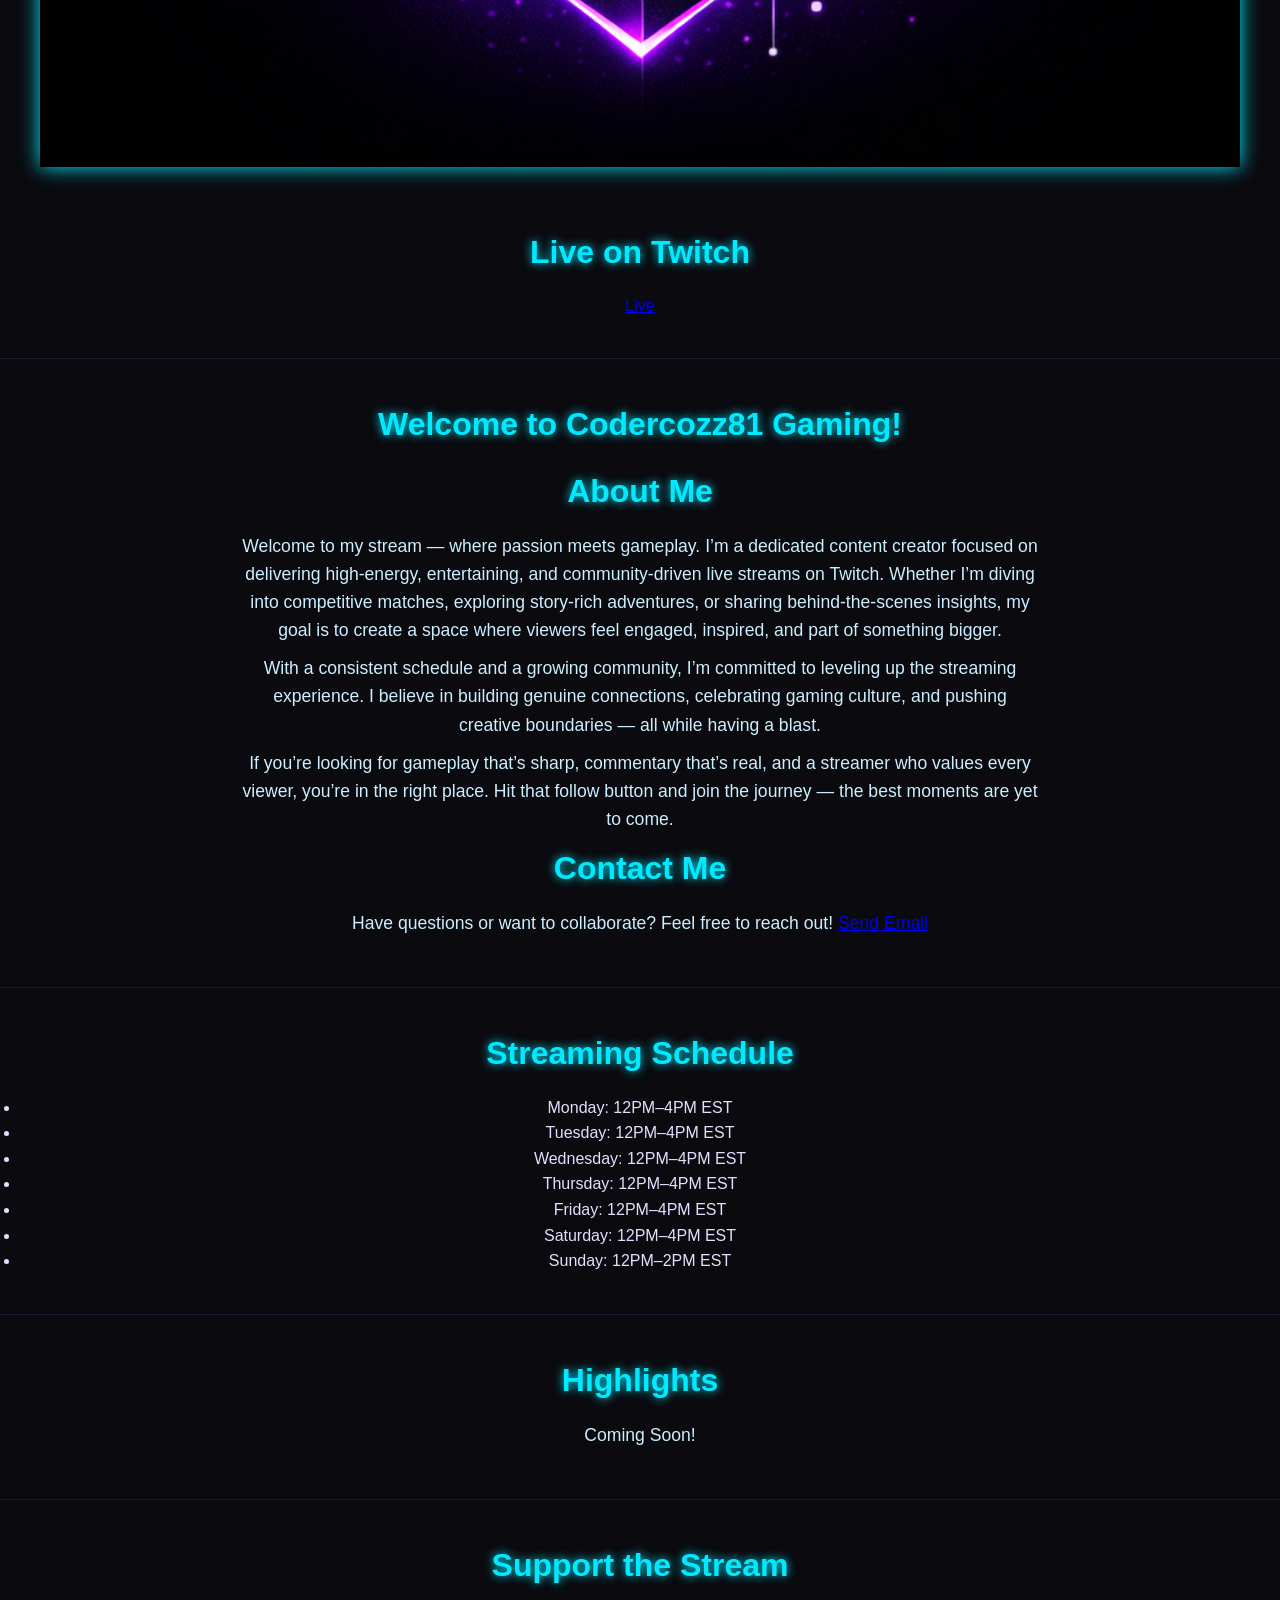
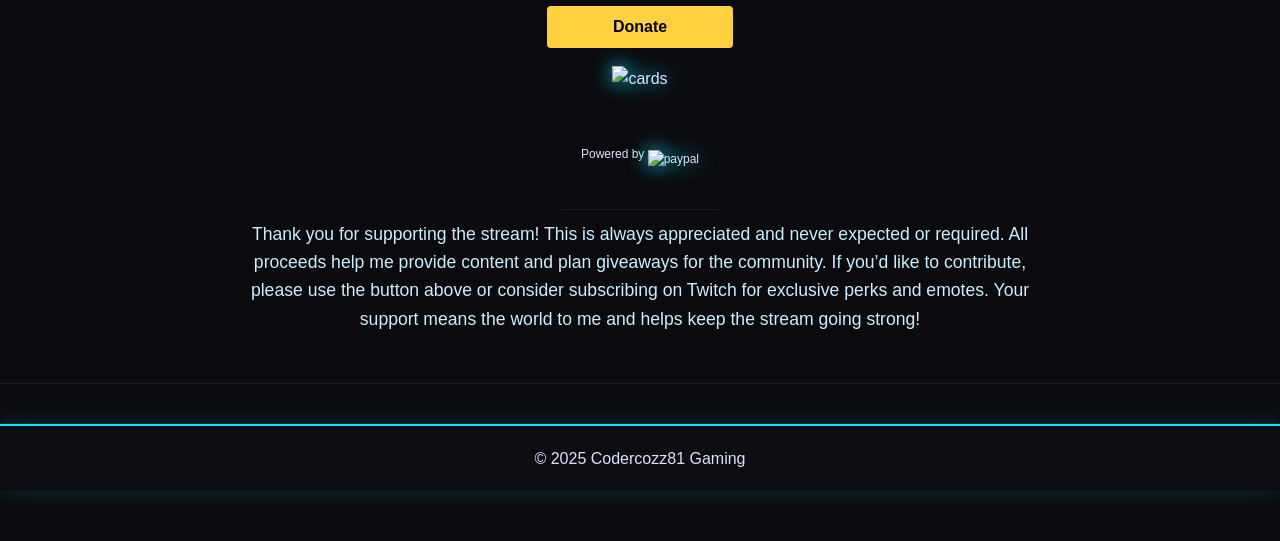
==== commit bb1f12b9: "update site" ====
--- a/index.html
+++ b/index.html
@@ -19,8 +19,8 @@
 
   <div class="schedule-banner-box">
     <p>Monday – Friday: <strong>12 PM – 4 PM EST</strong></p>
-    <p>Saturday: <strong>12 PM – 4 PM EST</strong></p>
-    <p>Sunday: <strong>12 PM – 2 PM EST</strong></p>
+    <p>Saturday: <strong>12 PM – 2 PM EST</strong></p>
+    <!--<p>Sunday: <strong>12 PM – 2 PM EST</strong></p> -->
   </div>
 </section>
 
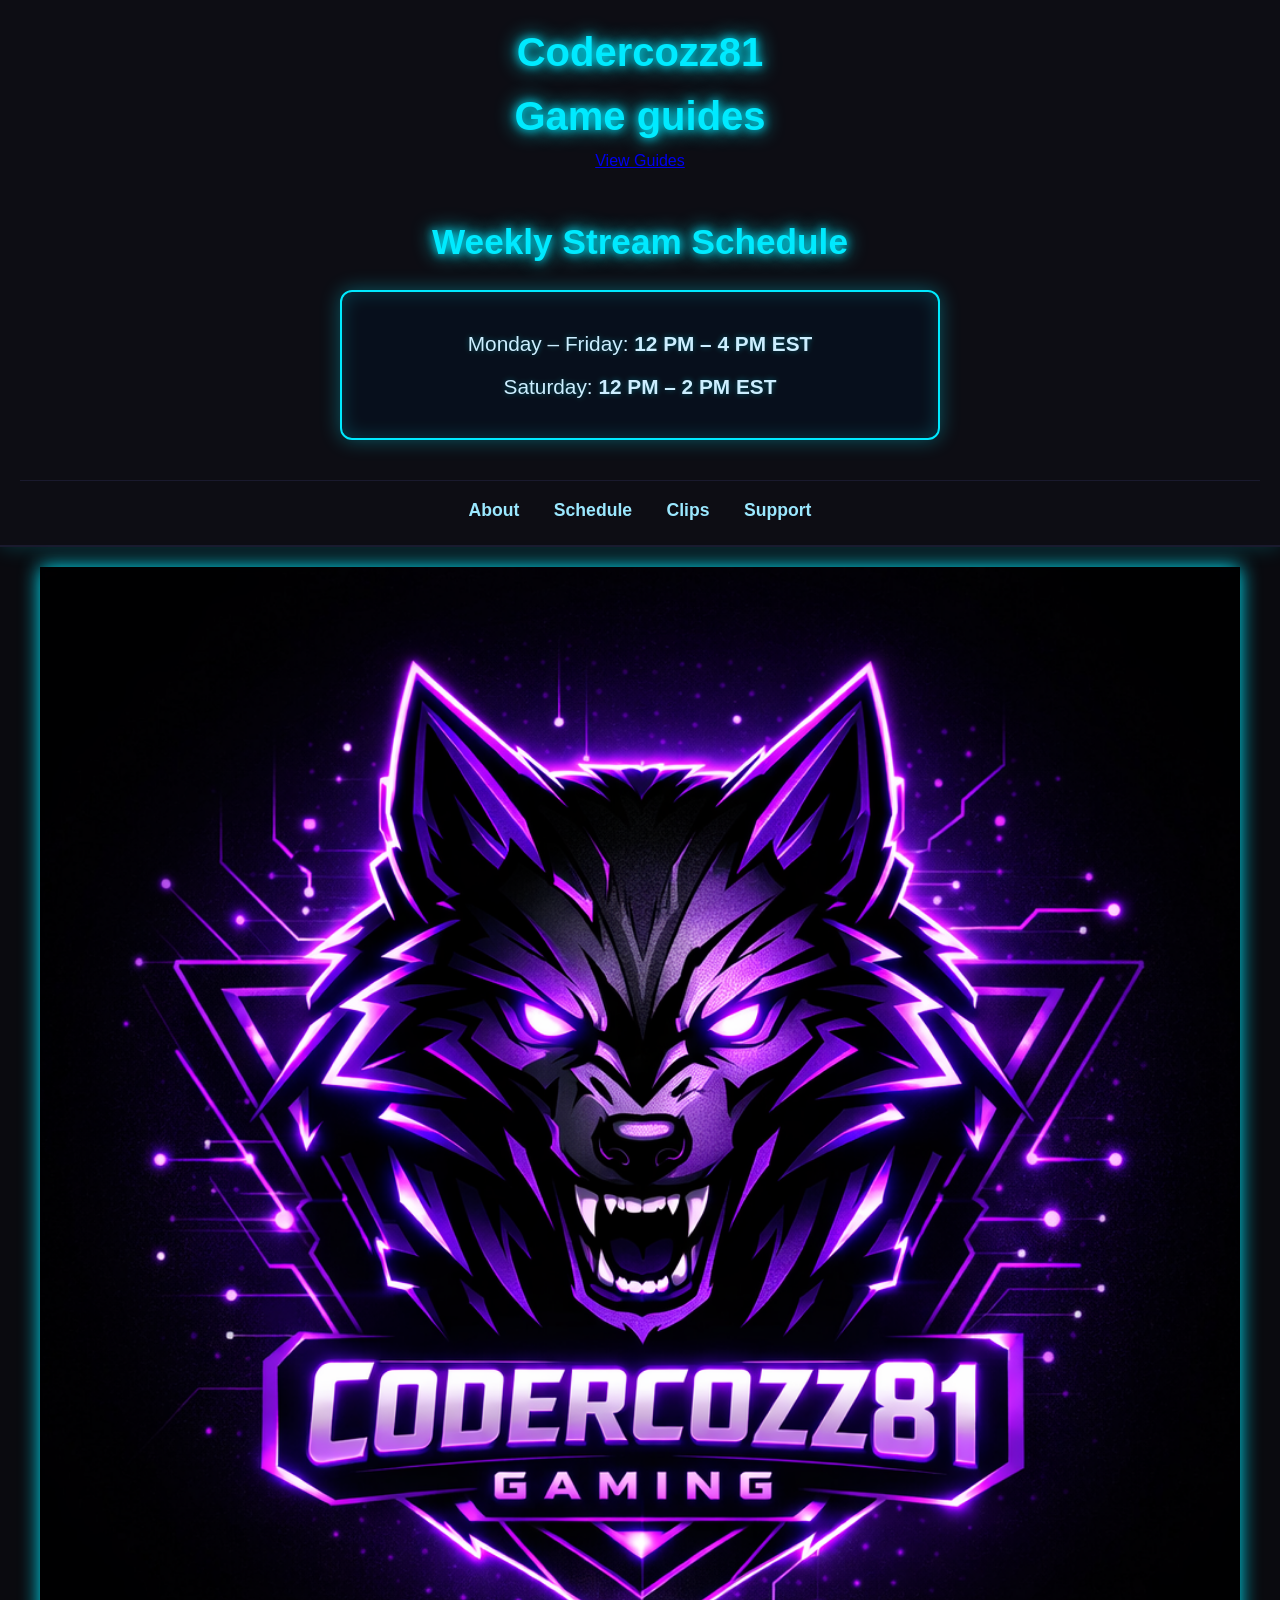
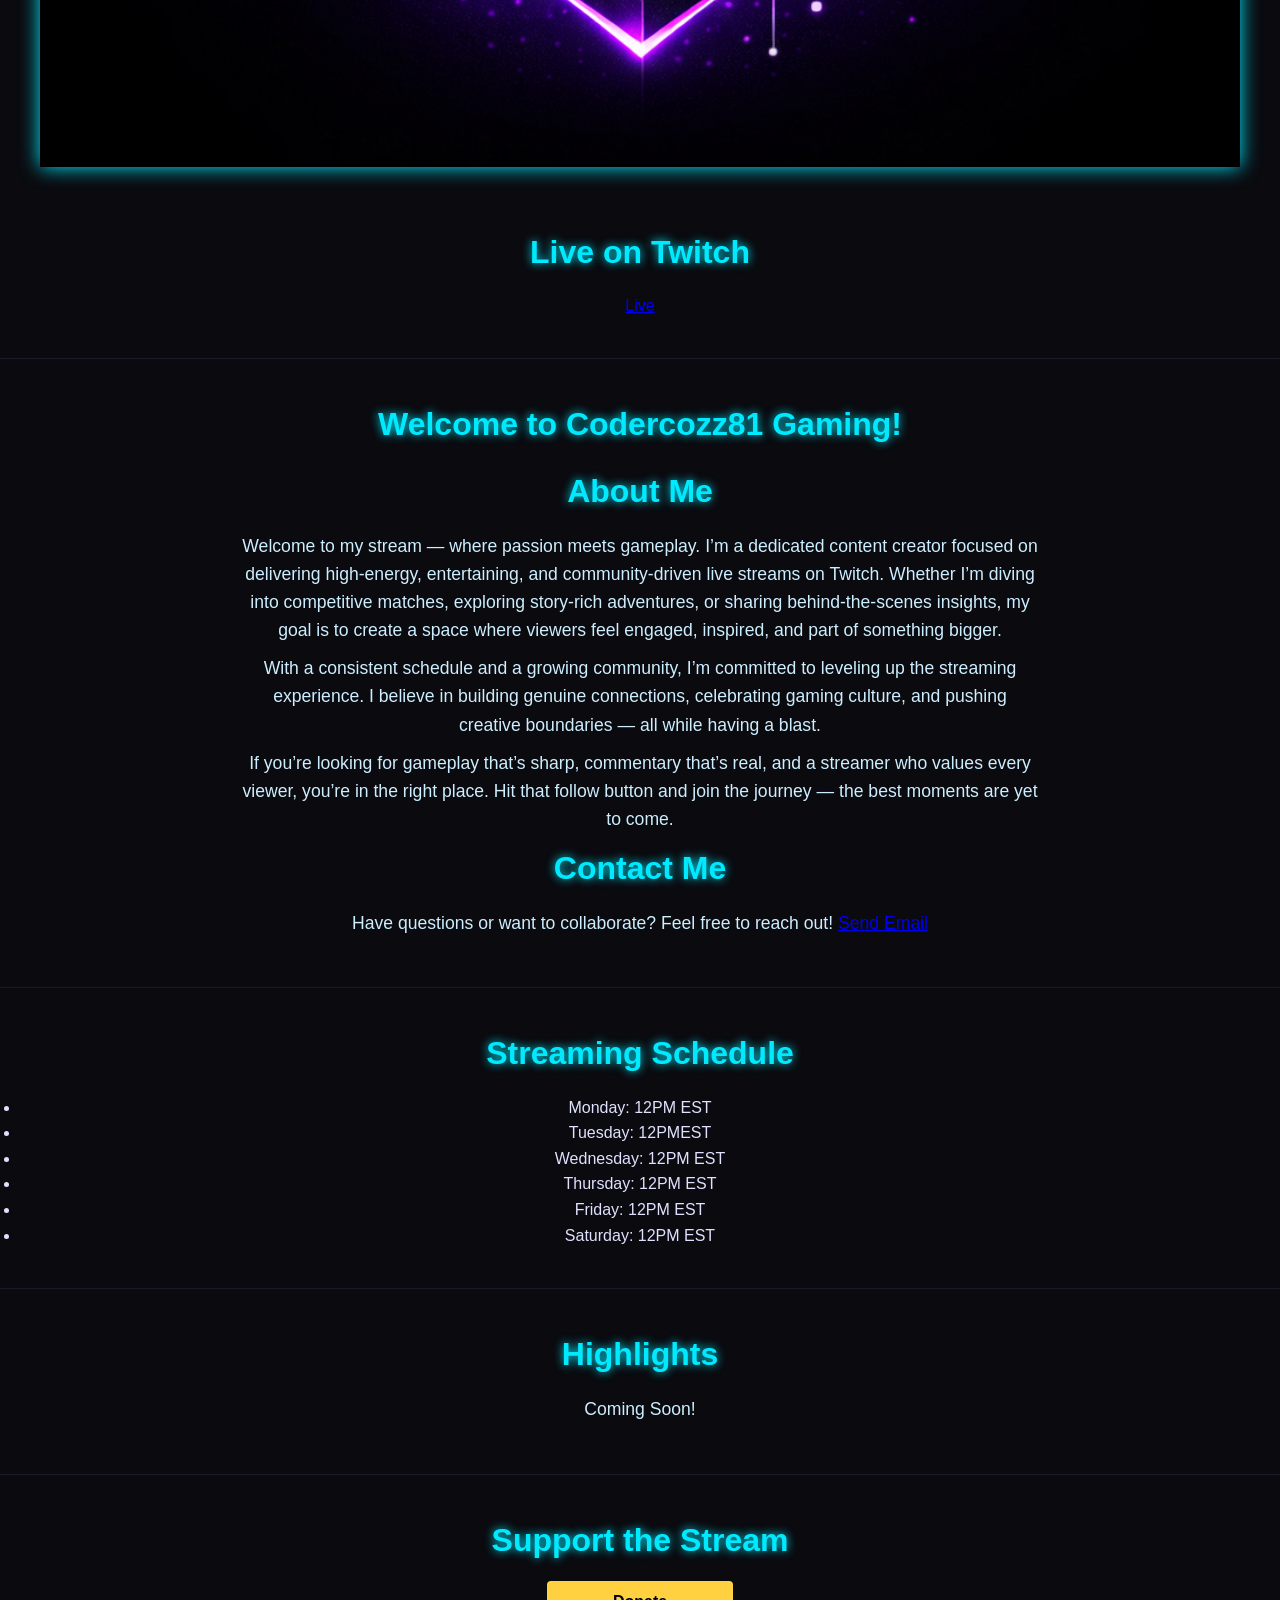
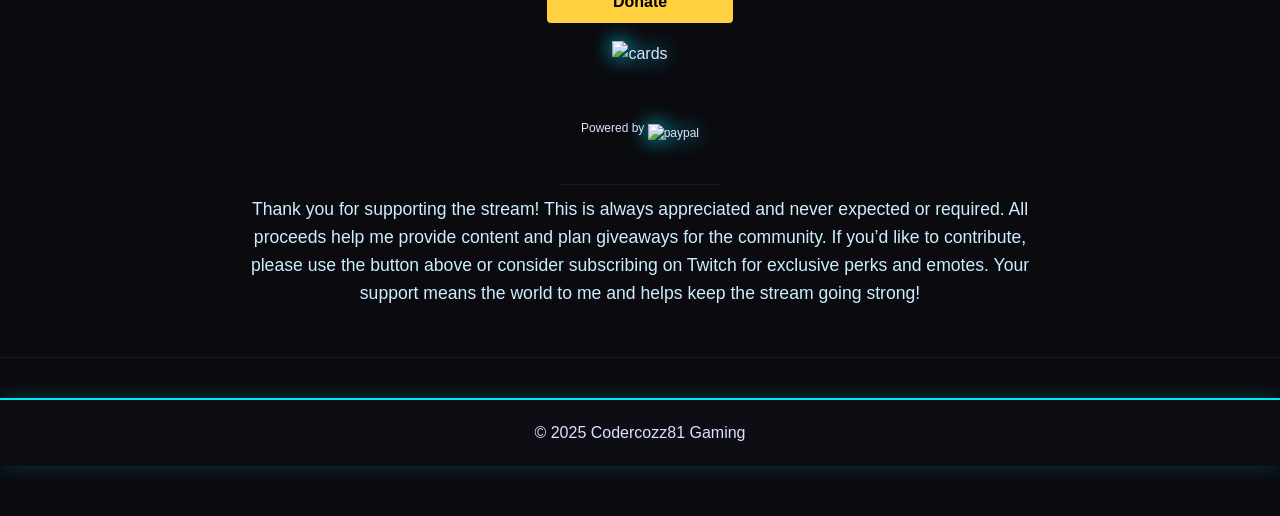
==== commit 32d1fc12: "Update site" ====
--- a/index.html
+++ b/index.html
@@ -64,13 +64,13 @@
   <section id="schedule">
     <h2>Streaming Schedule</h2>
     <ul>
-      <li>Monday: 12PM–4PM EST</li>
-      <li>Tuesday: 12PM–4PM EST</li>
-      <li>Wednesday: 12PM–4PM EST</li>
-      <li>Thursday: 12PM–4PM EST</li>
-      <li>Friday: 12PM–4PM EST</li>
-      <li>Saturday: 12PM–4PM EST</li>
-      <li>Sunday: 12PM–2PM EST</li>
+      <li>Monday: 12PM EST</li>
+      <li>Tuesday: 12PMEST</li>
+      <li>Wednesday: 12PM EST</li>
+      <li>Thursday: 12PM EST</li>
+      <li>Friday: 12PM EST</li>
+      <li>Saturday: 12PM EST</li>
+      <!--<li>Sunday: 12PM–2PM EST</li> -->
     </ul>
   </section>
 
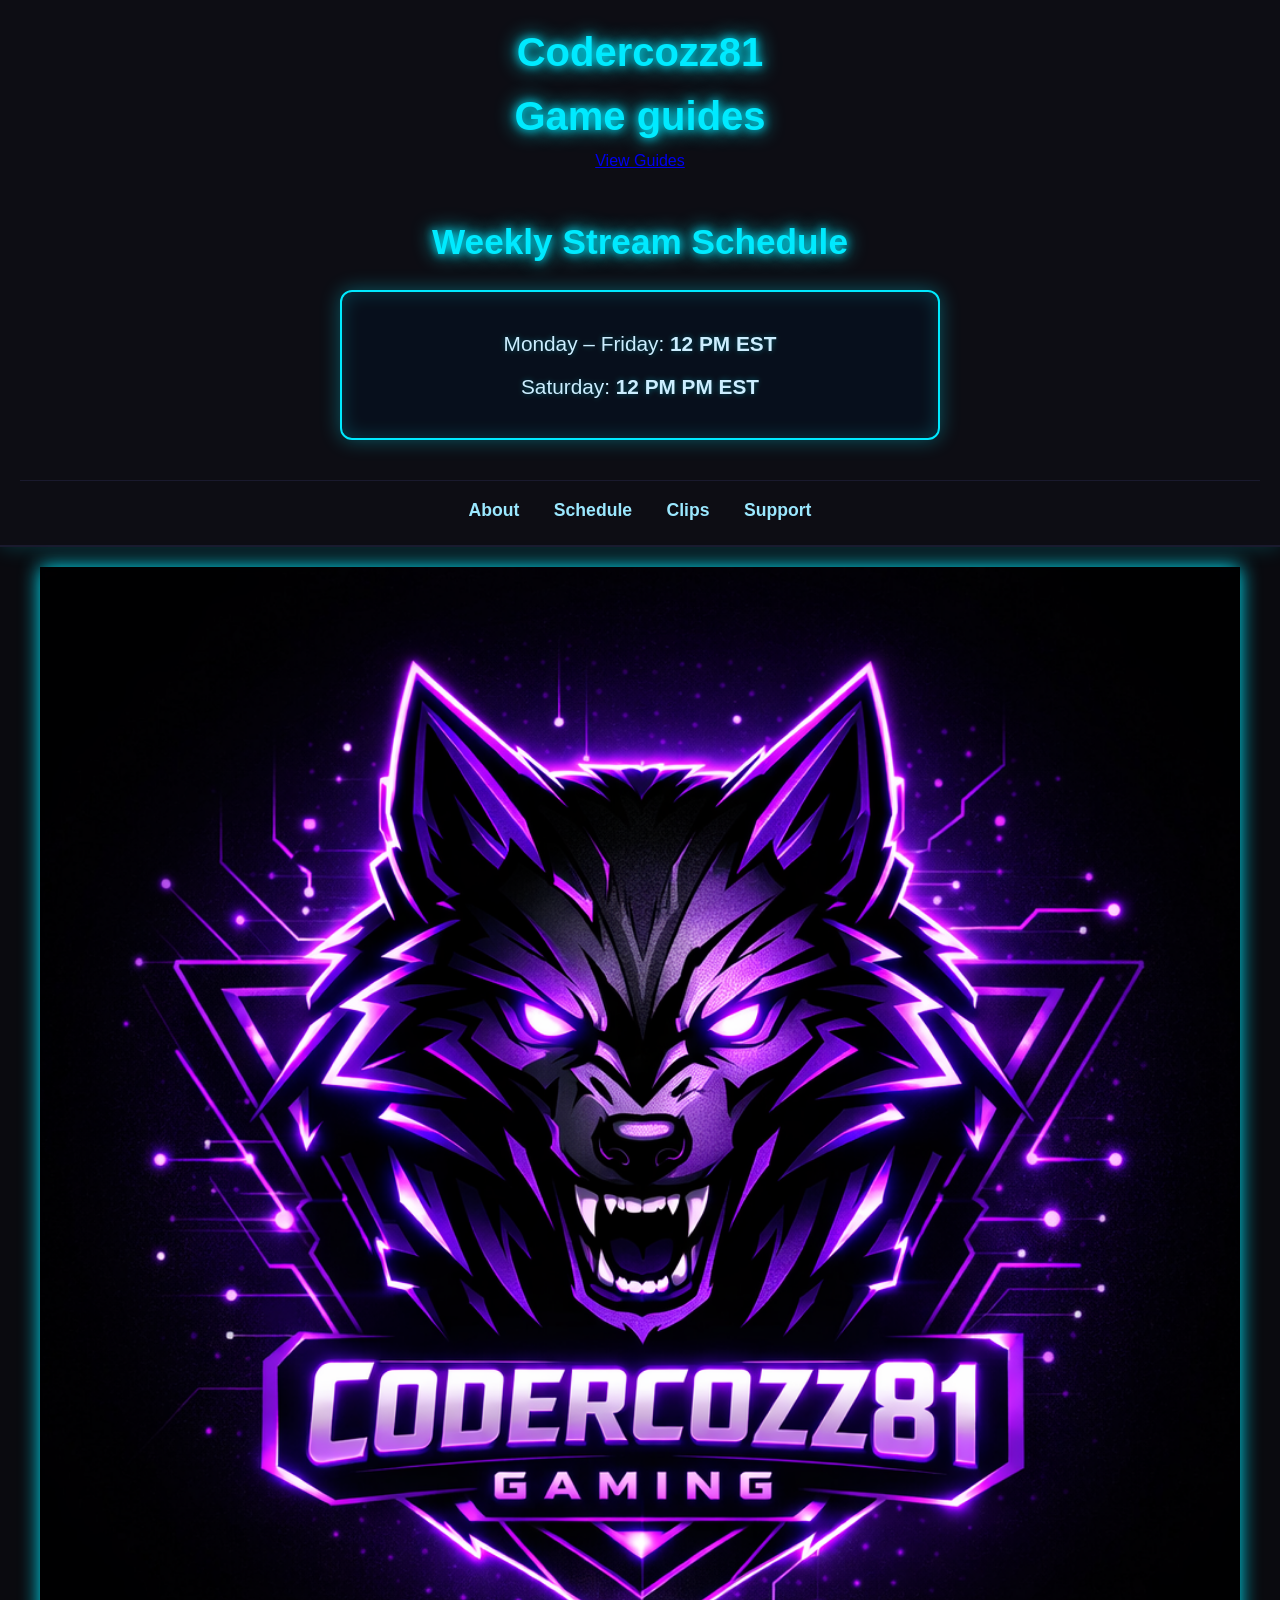
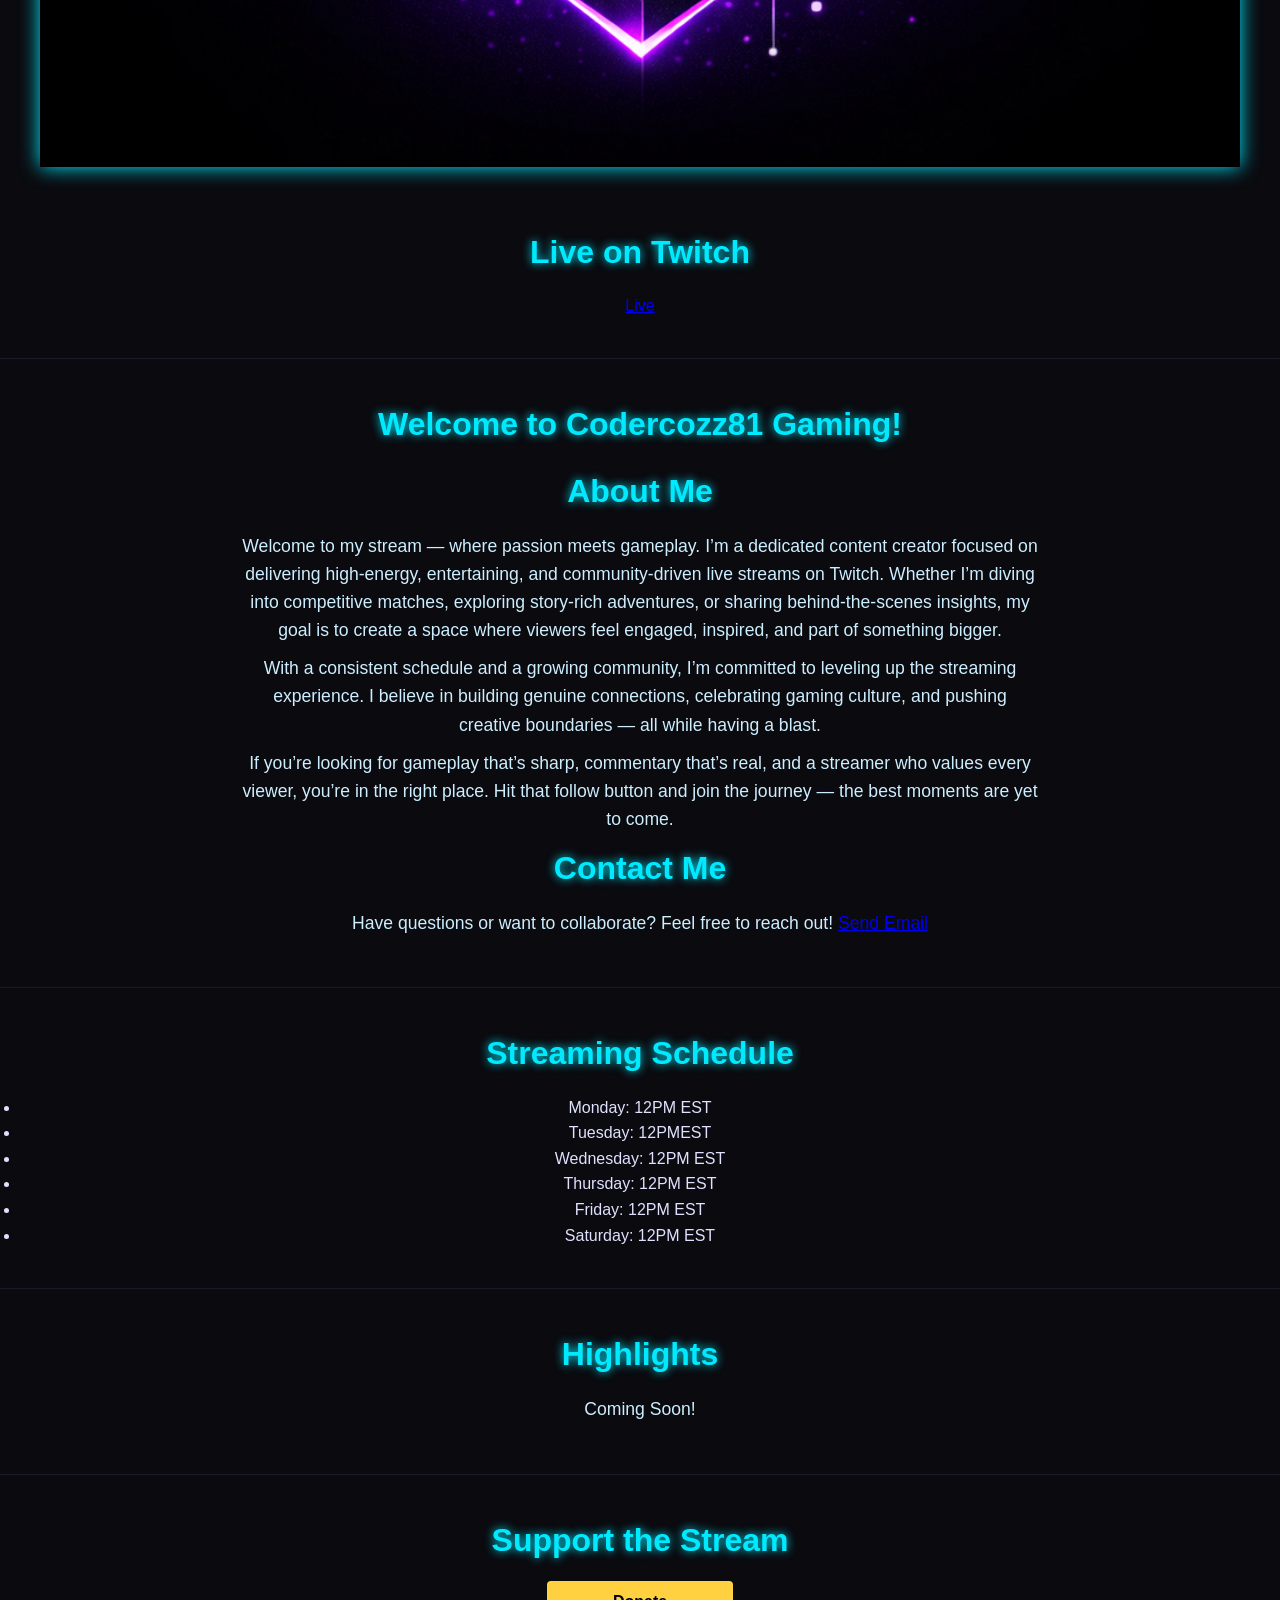
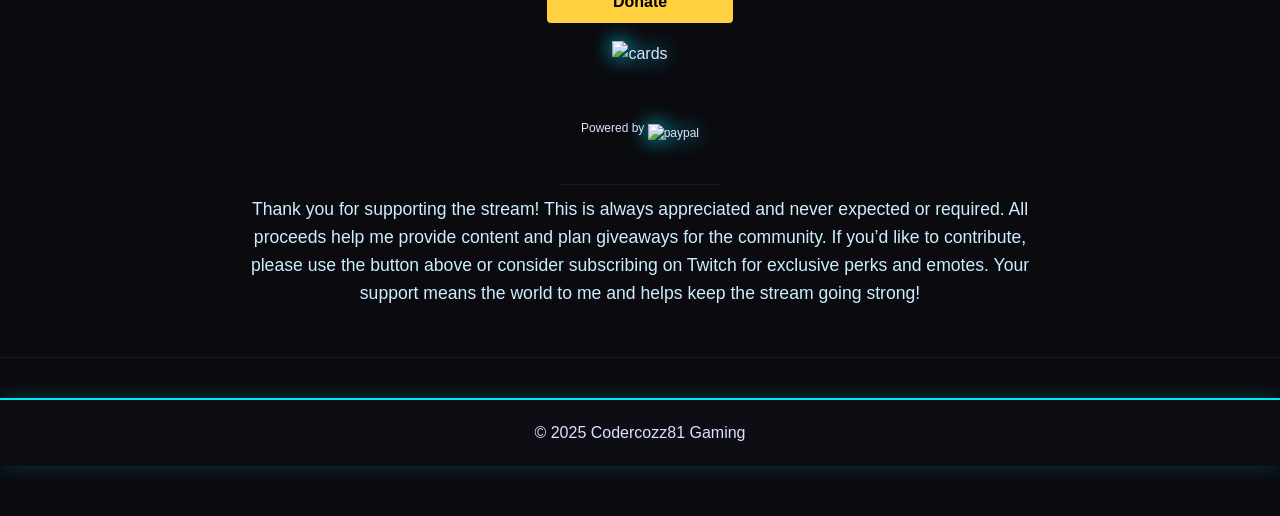
==== commit 794777b6: "Update site" ====
--- a/index.html
+++ b/index.html
@@ -18,8 +18,8 @@
   <h2 class="neon-title">Weekly Stream Schedule</h2>
 
   <div class="schedule-banner-box">
-    <p>Monday – Friday: <strong>12 PM – 4 PM EST</strong></p>
-    <p>Saturday: <strong>12 PM – 2 PM EST</strong></p>
+    <p>Monday – Friday: <strong>12 PM EST</strong></p>
+    <p>Saturday: <strong>12 PM PM EST</strong></p>
     <!--<p>Sunday: <strong>12 PM – 2 PM EST</strong></p> -->
   </div>
 </section>
